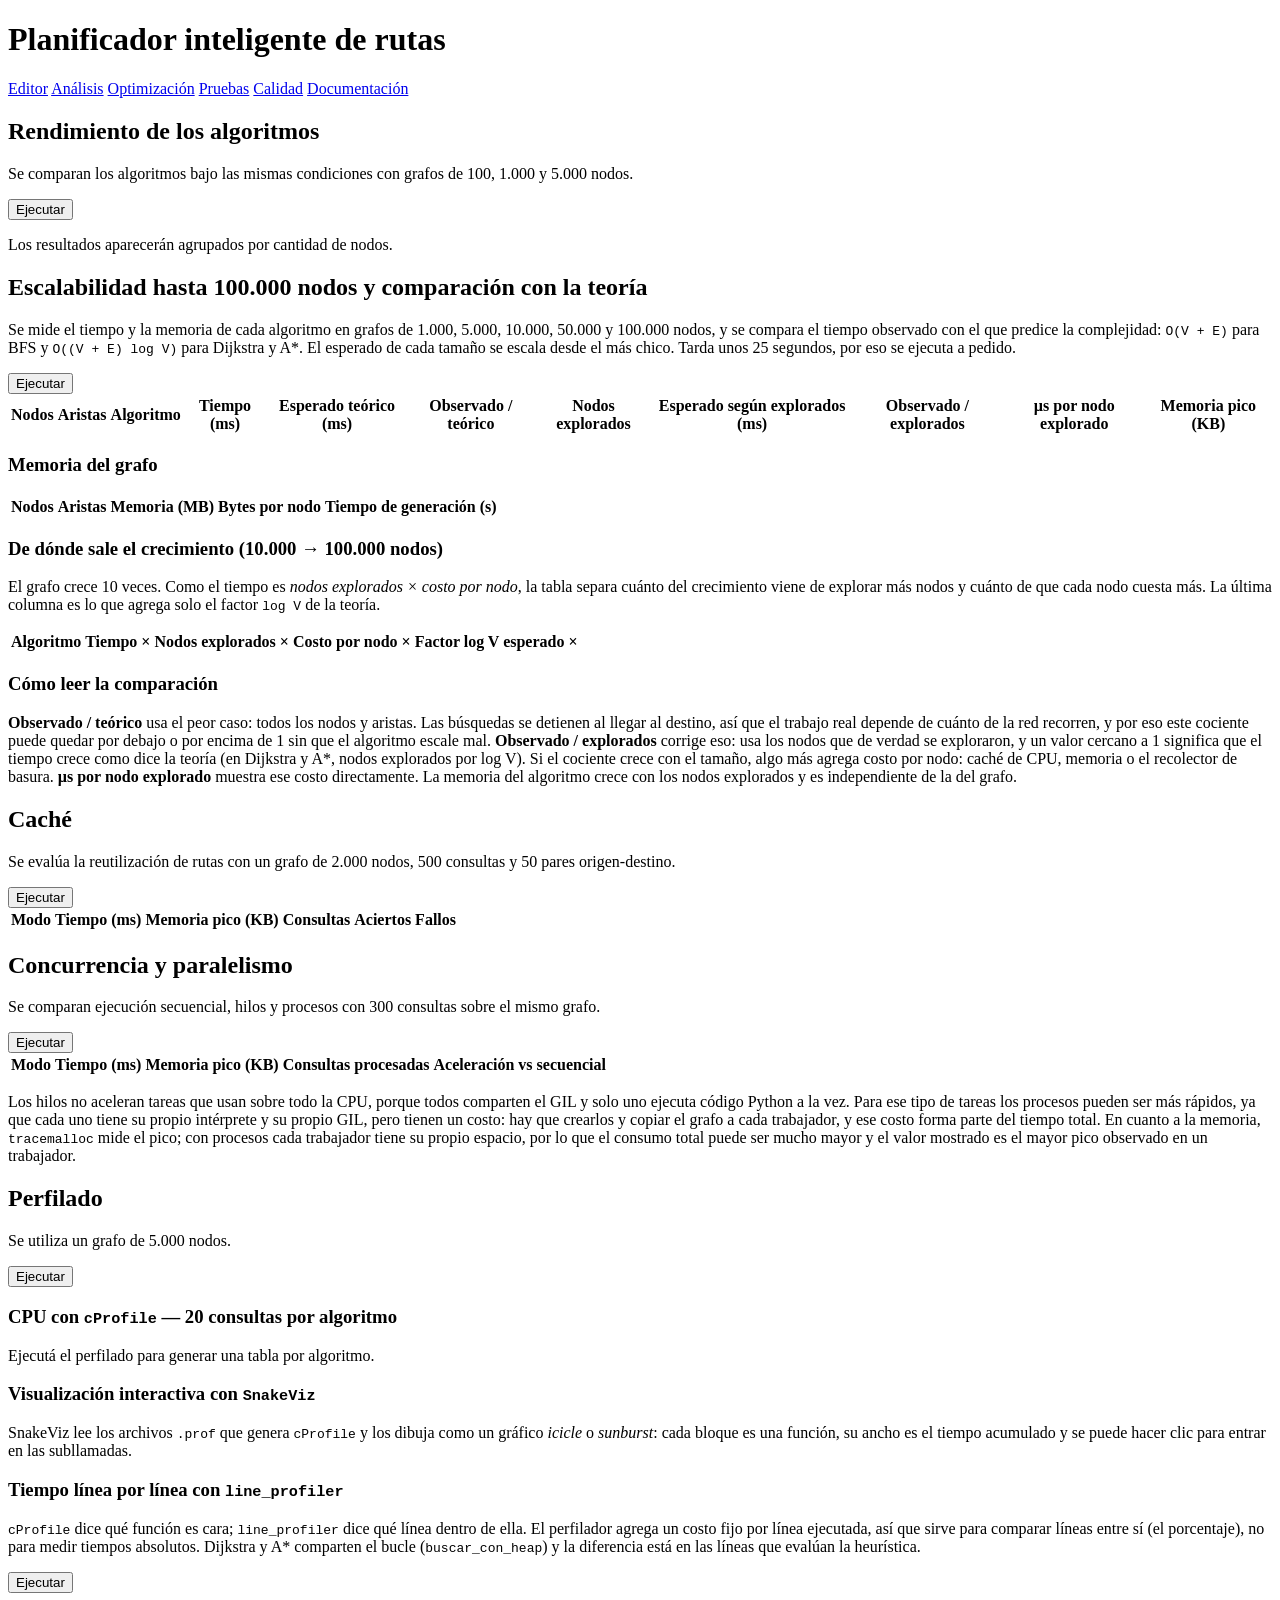
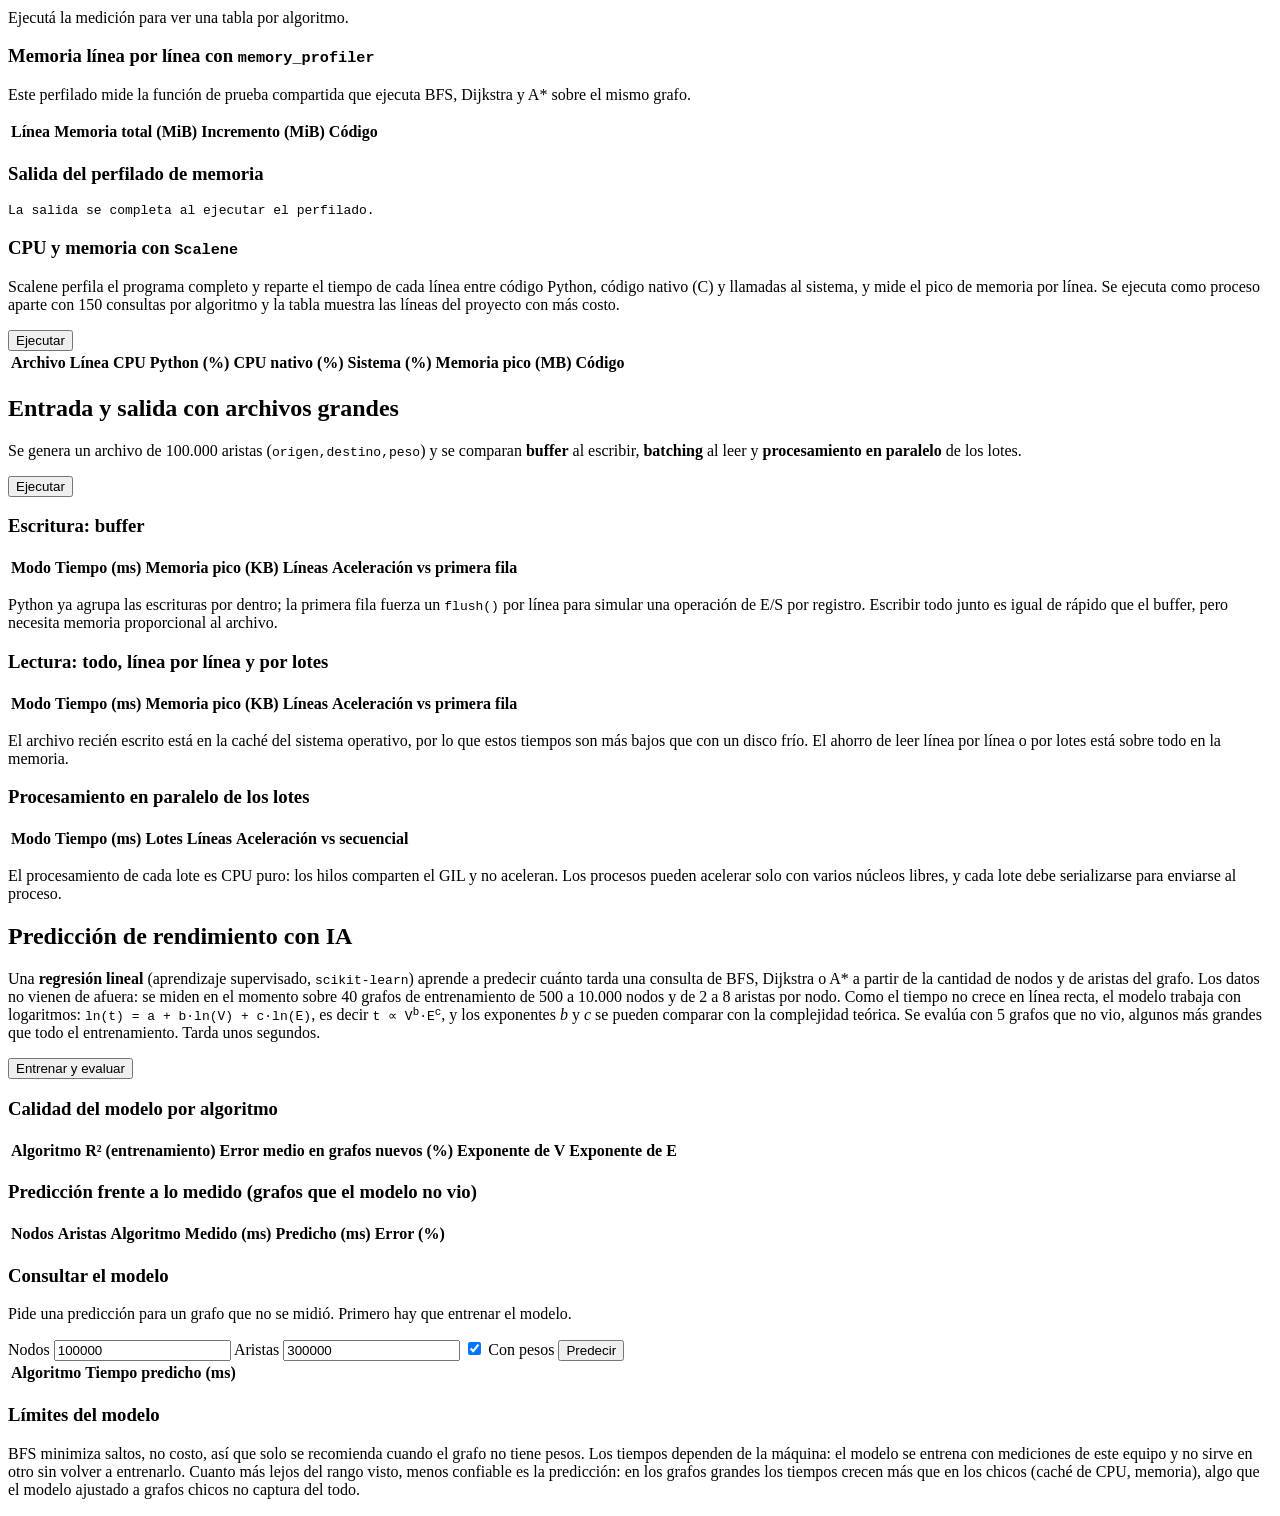
==== web/analisis.html @ 6571f4bd "Versión inicial del planificador de rutas" ====
<!doctype html>
<html lang="es">
  <head>
    <meta charset="utf-8" />
    <meta name="viewport" content="width=device-width, initial-scale=1" />
    <title>Planificador inteligente de rutas · Análisis</title>
    <link rel="stylesheet" href="/estatico/css/estilos.css" />
  </head>
  <body>
    <header>
      <h1>Planificador inteligente de rutas</h1>
      <nav>
        <a href="/">Editor</a>
        <a class="activa" href="/analisis">Análisis</a>
        <a href="/optimizacion">Optimización</a>
        <a href="/pruebas">Pruebas</a>
        <a href="/calidad">Calidad</a>
        <a href="/documentacion">Documentación</a>
      </nav>
    </header>
    <main>
      <section>
        <h2 data-api="POST /api/analisis/benchmark">
          Rendimiento de los algoritmos
        </h2>
        <p>
          Se comparan los algoritmos bajo las mismas condiciones con grafos de
          100, 1.000 y 5.000 nodos.
        </p>
        <div class="barra">
          <button class="principal" id="btn-benchmark">Ejecutar</button>
          <span class="estado" id="estado-benchmark"></span>
        </div>
        <div id="resultados-benchmark" class="resultados-por-grupo">
          <p class="nota">
            Los resultados aparecerán agrupados por cantidad de nodos.
          </p>
        </div>
      </section>
      <section>
        <h2 data-api="POST /api/analisis/escalabilidad">
          Escalabilidad hasta 100.000 nodos y comparación con la teoría
        </h2>
        <p>
          Se mide el tiempo y la memoria de cada algoritmo en grafos de 1.000,
          5.000, 10.000, 50.000 y 100.000 nodos, y se compara el tiempo
          observado con el que predice la complejidad:
          <code>O(V + E)</code> para BFS y <code>O((V + E) log V)</code> para
          Dijkstra y A*. El esperado de cada tamaño se escala desde el más
          chico. Tarda unos 25 segundos, por eso se ejecuta a pedido.
        </p>
        <div class="barra">
          <button class="principal" id="btn-escalabilidad">Ejecutar</button>
          <span class="estado" id="estado-escalabilidad"></span>
        </div>
        <div id="grafico-escalabilidad"></div>
        <div class="tabla-scroll">
          <table id="tabla-escalabilidad">
            <thead>
              <tr>
                <th>Nodos</th>
                <th>Aristas</th>
                <th>Algoritmo</th>
                <th>Tiempo (ms)</th>
                <th>Esperado teórico (ms)</th>
                <th>Observado / teórico</th>
                <th>Nodos explorados</th>
                <th>Esperado según explorados (ms)</th>
                <th>Observado / explorados</th>
                <th>µs por nodo explorado</th>
                <th>Memoria pico (KB)</th>
              </tr>
            </thead>
            <tbody></tbody>
          </table>
        </div>
        <h3>Memoria del grafo</h3>
        <div class="tabla-scroll">
          <table id="tabla-grafos">
            <thead>
              <tr>
                <th>Nodos</th>
                <th>Aristas</th>
                <th>Memoria (MB)</th>
                <th>Bytes por nodo</th>
                <th>Tiempo de generación (s)</th>
              </tr>
            </thead>
            <tbody></tbody>
          </table>
        </div>
        <h3>De dónde sale el crecimiento (10.000 → 100.000 nodos)</h3>
        <p class="nota">
          El grafo crece 10 veces. Como el tiempo es
          <em>nodos explorados × costo por nodo</em>, la tabla separa cuánto
          del crecimiento viene de explorar más nodos y cuánto de que cada
          nodo cuesta más. La última columna es lo que agrega solo el factor
          <code>log V</code> de la teoría.
        </p>
        <div class="tabla-scroll">
          <table id="tabla-descomposicion">
            <thead>
              <tr>
                <th>Algoritmo</th>
                <th>Tiempo ×</th>
                <th>Nodos explorados ×</th>
                <th>Costo por nodo ×</th>
                <th>Factor log V esperado ×</th>
              </tr>
            </thead>
            <tbody></tbody>
          </table>
        </div>
        <h3>Cómo leer la comparación</h3>
        <p class="nota">
          <strong>Observado / teórico</strong> usa el peor caso: todos los
          nodos y aristas. Las búsquedas se detienen al llegar al destino, así
          que el trabajo real depende de cuánto de la red recorren, y por eso
          este cociente puede quedar por debajo o por encima de 1 sin que el
          algoritmo escale mal. <strong>Observado / explorados</strong> corrige
          eso: usa los nodos que de verdad se exploraron, y un valor cercano a
          1 significa que el tiempo crece como dice la teoría (en Dijkstra y A*,
          nodos explorados por log V). Si el cociente crece con el tamaño, algo
          más agrega costo por nodo: caché de CPU, memoria o el recolector de
          basura. <strong>µs por nodo explorado</strong> muestra ese costo
          directamente. La memoria del algoritmo crece con los nodos explorados
          y es independiente de la del grafo.
        </p>
      </section>
      <section>
        <h2
          data-api="POST /api/analisis/cache"
          data-cmd="pytest tests/test_cache.py -q"
        >
          Caché
        </h2>
        <p>
          Se evalúa la reutilización de rutas con un grafo de 2.000 nodos, 500
          consultas y 50 pares origen-destino.
        </p>
        <div class="barra">
          <button class="principal" id="btn-cache">Ejecutar</button>
          <span class="estado" id="estado-cache"></span>
        </div>
        <div class="tabla-scroll">
          <table id="tabla-cache">
            <thead>
              <tr>
                <th>Modo</th>
                <th>Tiempo (ms)</th>
                <th>Memoria pico (KB)</th>
                <th>Consultas</th>
                <th>Aciertos</th>
                <th>Fallos</th>
              </tr>
            </thead>
            <tbody></tbody>
          </table>
        </div>
        <p id="texto-cache"></p>
      </section>

      <section>
        <h2 data-api="POST /api/analisis/concurrencia">
          Concurrencia y paralelismo
        </h2>
        <p>
          Se comparan ejecución secuencial, hilos y procesos con 300 consultas
          sobre el mismo grafo.
        </p>
        <div class="barra">
          <button class="principal" id="btn-concurrencia">Ejecutar</button>
          <span class="estado" id="estado-concurrencia"></span>
        </div>
        <div class="tabla-scroll">
          <table id="tabla-concurrencia">
            <thead>
              <tr>
                <th>Modo</th>
                <th>Tiempo (ms)</th>
                <th>Memoria pico (KB)</th>
                <th>Consultas procesadas</th>
                <th>Aceleración vs secuencial</th>
              </tr>
            </thead>
            <tbody></tbody>
          </table>
        </div>
        <p class="nota">
          Los hilos no aceleran tareas que usan sobre todo la CPU, porque todos
          comparten el GIL y solo uno ejecuta código Python a la vez. Para ese
          tipo de tareas los procesos pueden ser más rápidos, ya que cada uno
          tiene su propio intérprete y su propio GIL, pero tienen un costo: hay
          que crearlos y copiar el grafo a cada trabajador, y ese costo forma
          parte del tiempo total. En cuanto a la memoria,
          <code>tracemalloc</code> mide el pico; con procesos cada trabajador
          tiene su propio espacio, por lo que el consumo total puede ser mucho
          mayor y el valor mostrado es el mayor pico observado en un trabajador.
        </p>
      </section>

      <section>
        <h2>Perfilado</h2>
        <p>Se utiliza un grafo de 5.000 nodos.</p>
        <div class="barra">
          <button class="principal" id="btn-perfilado">Ejecutar</button>
          <span class="estado" id="estado-perfilado"></span>
        </div>
        <h3 data-api="POST /api/analisis/perfilado">
          CPU con <code>cProfile</code> — 20 consultas por algoritmo
        </h3>
        <div id="resultados-perfilado" class="resultados-por-grupo">
          <p class="nota">
            Ejecutá el perfilado para generar una tabla por algoritmo.
          </p>
        </div>
        <h3
          data-api="POST /api/analisis/snakeviz"
          data-cmd="snakeviz perfiles/dijkstra.prof"
        >
          Visualización interactiva con <code>SnakeViz</code>
        </h3>
        <p class="nota">
          SnakeViz lee los archivos <code>.prof</code> que genera
          <code>cProfile</code> y los dibuja como un gráfico <em>icicle</em> o
          <em>sunburst</em>: cada bloque es una función, su ancho es el tiempo
          acumulado y se puede hacer clic para entrar en las subllamadas.
        </p>
        <div class="barra">
          <div
            class="selector-snakeviz"
            id="selector-snakeviz"
            role="group"
            aria-label="Algoritmo a visualizar"
          ></div>
          <a id="enlace-snakeviz" href="#" target="_blank" rel="noopener" hidden
            >Abrir en una pestaña nueva</a
          >
          <span class="estado" id="estado-snakeviz"></span>
        </div>
        <iframe
          id="marco-snakeviz"
          class="marco-snakeviz"
          title="Perfil de CPU en SnakeViz"
          hidden
        ></iframe>
        <h3 data-api="POST /api/analisis/lineas" data-cmd="kernprof -l -v script.py">
          Tiempo línea por línea con <code>line_profiler</code>
        </h3>
        <p class="nota">
          <code>cProfile</code> dice qué función es cara; <code>line_profiler</code>
          dice qué línea dentro de ella. El perfilador agrega un costo fijo por
          línea ejecutada, así que sirve para comparar líneas entre sí (el
          porcentaje), no para medir tiempos absolutos. Dijkstra y A*
          comparten el bucle (<code>buscar_con_heap</code>) y la diferencia
          está en las líneas que evalúan la heurística.
        </p>
        <div class="barra">
          <button class="principal" id="btn-lineas">Ejecutar</button>
          <span class="estado" id="estado-lineas"></span>
        </div>
        <div id="resultados-lineas" class="resultados-por-grupo">
          <p class="nota">Ejecutá la medición para ver una tabla por algoritmo.</p>
        </div>
        <h3 data-api="POST /api/analisis/perfilado">
          Memoria línea por línea con <code>memory_profiler</code>
        </h3>
        <p class="nota">
          Este perfilado mide la función de prueba compartida que ejecuta BFS,
          Dijkstra y A* sobre el mismo grafo.
        </p>
        <div class="tabla-scroll">
          <table id="tabla-memoria">
            <thead>
              <tr>
                <th>Línea</th>
                <th>Memoria total (MiB)</th>
                <th>Incremento (MiB)</th>
                <th>Código</th>
              </tr>
            </thead>
            <tbody></tbody>
          </table>
        </div>
        <h3 data-api="POST /api/analisis/perfilado">
          Salida del perfilado de memoria
        </h3>
        <pre id="salida-memoria" class="salida-consola">
La salida se completa al ejecutar el perfilado.</pre
        >
        <h3 data-api="POST /api/analisis/scalene" data-cmd="scalene run rutas/escenario_scalene.py|scalene view">
          CPU y memoria con <code>Scalene</code>
        </h3>
        <p class="nota">
          Scalene perfila el programa completo y reparte el tiempo de cada línea
          entre código Python, código nativo (C) y llamadas al sistema, y mide
          el pico de memoria por línea. Se ejecuta como proceso aparte con 150
          consultas por algoritmo y la tabla muestra las líneas del proyecto con
          más costo.
        </p>
        <div class="barra">
          <button class="principal" id="btn-scalene">Ejecutar</button>
          <span class="estado" id="estado-scalene"></span>
        </div>
        <div class="resumen" id="resumen-scalene"></div>
        <div class="tabla-scroll">
          <table id="tabla-scalene">
            <thead>
              <tr>
                <th>Archivo</th>
                <th>Línea</th>
                <th>CPU Python (%)</th>
                <th>CPU nativo (%)</th>
                <th>Sistema (%)</th>
                <th>Memoria pico (MB)</th>
                <th>Código</th>
              </tr>
            </thead>
            <tbody></tbody>
          </table>
        </div>
      </section>
      <section>
        <h2
          data-api="POST /api/analisis/entrada_salida"
          data-cmd="pytest tests/test_entrada_salida.py -q"
        >
          Entrada y salida con archivos grandes
        </h2>
        <p>
          Se genera un archivo de 100.000 aristas
          (<code>origen,destino,peso</code>) y se comparan
          <strong>buffer</strong> al escribir, <strong>batching</strong> al leer
          y <strong>procesamiento en paralelo</strong> de los lotes.
        </p>
        <div class="barra">
          <button class="principal" id="btn-entrada_salida">Ejecutar</button>
          <span class="estado" id="estado-entrada_salida"></span>
        </div>
        <h3 data-api="POST /api/analisis/entrada_salida">Escritura: buffer</h3>
        <div class="tabla-scroll">
          <table id="tabla-escritura">
            <thead>
              <tr>
                <th>Modo</th>
                <th>Tiempo (ms)</th>
                <th>Memoria pico (KB)</th>
                <th>Líneas</th>
                <th>Aceleración vs primera fila</th>
              </tr>
            </thead>
            <tbody></tbody>
          </table>
        </div>
        <p class="nota">
          Python ya agrupa las escrituras por dentro; la primera fila fuerza un
          <code>flush()</code> por línea para simular una operación de E/S por
          registro. Escribir todo junto es igual de rápido que el buffer, pero
          necesita memoria proporcional al archivo.
        </p>
        <h3 data-api="POST /api/analisis/entrada_salida">
          Lectura: todo, línea por línea y por lotes
        </h3>
        <div class="tabla-scroll">
          <table id="tabla-lectura">
            <thead>
              <tr>
                <th>Modo</th>
                <th>Tiempo (ms)</th>
                <th>Memoria pico (KB)</th>
                <th>Líneas</th>
                <th>Aceleración vs primera fila</th>
              </tr>
            </thead>
            <tbody></tbody>
          </table>
        </div>
        <p class="nota">
          El archivo recién escrito está en la caché del sistema operativo, por
          lo que estos tiempos son más bajos que con un disco frío. El ahorro de
          leer línea por línea o por lotes está sobre todo en la memoria.
        </p>
        <h3 data-api="POST /api/analisis/entrada_salida">
          Procesamiento en paralelo de los lotes
        </h3>
        <div class="tabla-scroll">
          <table id="tabla-paralelo">
            <thead>
              <tr>
                <th>Modo</th>
                <th>Tiempo (ms)</th>
                <th>Lotes</th>
                <th>Líneas</th>
                <th>Aceleración vs secuencial</th>
              </tr>
            </thead>
            <tbody></tbody>
          </table>
        </div>
        <p class="nota" id="texto-entrada_salida"></p>
        <p class="nota">
          El procesamiento de cada lote es CPU puro: los hilos comparten el GIL
          y no aceleran. Los procesos pueden acelerar solo con varios núcleos
          libres, y cada lote debe serializarse para enviarse al proceso.
        </p>
      </section>
      <section>
        <h2 data-api="POST /api/analisis/prediccion|GET /api/analisis/prediccion/recomendar">
          Predicción de rendimiento con IA
        </h2>
        <p>
          Una <strong>regresión lineal</strong> (aprendizaje supervisado,
          <code>scikit-learn</code>) aprende a predecir cuánto tarda una
          consulta de BFS, Dijkstra o A* a partir de la cantidad de nodos y de
          aristas del grafo. Los datos no vienen de afuera: se miden en el
          momento sobre 40 grafos de entrenamiento de 500 a 10.000 nodos y
          de 2 a 8 aristas por nodo. Como el tiempo no crece en línea recta, el
          modelo trabaja con logaritmos:
          <code>ln(t) = a + b·ln(V) + c·ln(E)</code>, es decir
          <code>t ∝ V<sup>b</sup>·E<sup>c</sup></code>, y los exponentes
          <em>b</em> y <em>c</em> se pueden comparar con la complejidad
          teórica. Se evalúa con 5 grafos que no vio, algunos más grandes que
          todo el entrenamiento. Tarda unos segundos.
        </p>
        <div class="barra">
          <button class="principal" id="btn-prediccion">Entrenar y evaluar</button>
          <span class="estado" id="estado-prediccion"></span>
        </div>
        <div class="resumen" id="resumen-prediccion"></div>
        <h3>Calidad del modelo por algoritmo</h3>
        <div class="tabla-scroll">
          <table id="tabla-evaluaciones">
            <thead>
              <tr>
                <th>Algoritmo</th>
                <th>R² (entrenamiento)</th>
                <th>Error medio en grafos nuevos (%)</th>
                <th>Exponente de V</th>
                <th>Exponente de E</th>
              </tr>
            </thead>
            <tbody></tbody>
          </table>
        </div>
        <h3>Predicción frente a lo medido (grafos que el modelo no vio)</h3>
        <div class="tabla-scroll">
          <table id="tabla-pruebas-ia">
            <thead>
              <tr>
                <th>Nodos</th>
                <th>Aristas</th>
                <th>Algoritmo</th>
                <th>Medido (ms)</th>
                <th>Predicho (ms)</th>
                <th>Error (%)</th>
              </tr>
            </thead>
            <tbody></tbody>
          </table>
        </div>
        <p class="nota" id="texto-seleccion"></p>
        <h3 data-api="GET /api/analisis/prediccion/recomendar">
          Consultar el modelo
        </h3>
        <p class="nota">
          Pide una predicción para un grafo que no se midió. Primero hay que
          entrenar el modelo.
        </p>
        <div class="barra">
          <label>Nodos <input type="number" id="ia-nodos" value="100000" min="2" /></label>
          <label>Aristas <input type="number" id="ia-aristas" value="300000" min="1" /></label>
          <label><input type="checkbox" id="ia-ponderado" checked /> Con pesos</label>
          <button id="btn-recomendar">Predecir</button>
        </div>
        <div class="tabla-scroll">
          <table id="tabla-recomendacion">
            <thead>
              <tr>
                <th>Algoritmo</th>
                <th>Tiempo predicho (ms)</th>
              </tr>
            </thead>
            <tbody></tbody>
          </table>
        </div>
        <p class="nota" id="texto-recomendacion"></p>
        <h3>Límites del modelo</h3>
        <p class="nota">
          BFS minimiza saltos, no costo, así que solo se recomienda cuando el
          grafo no tiene pesos. Los tiempos dependen de la máquina: el modelo
          se entrena con mediciones de este equipo y no sirve en otro sin
          volver a entrenarlo. Cuanto más lejos del rango visto, menos confiable
          es la predicción: en los grafos grandes los tiempos crecen más que
          en los chicos (caché de CPU, memoria), algo que el modelo ajustado a
          grafos chicos no captura del todo.
        </p>
      </section>
    </main>
    <script src="/estatico/js/comun.js"></script>
    <script src="/estatico/js/analisis.js"></script>
  </body>
</html>
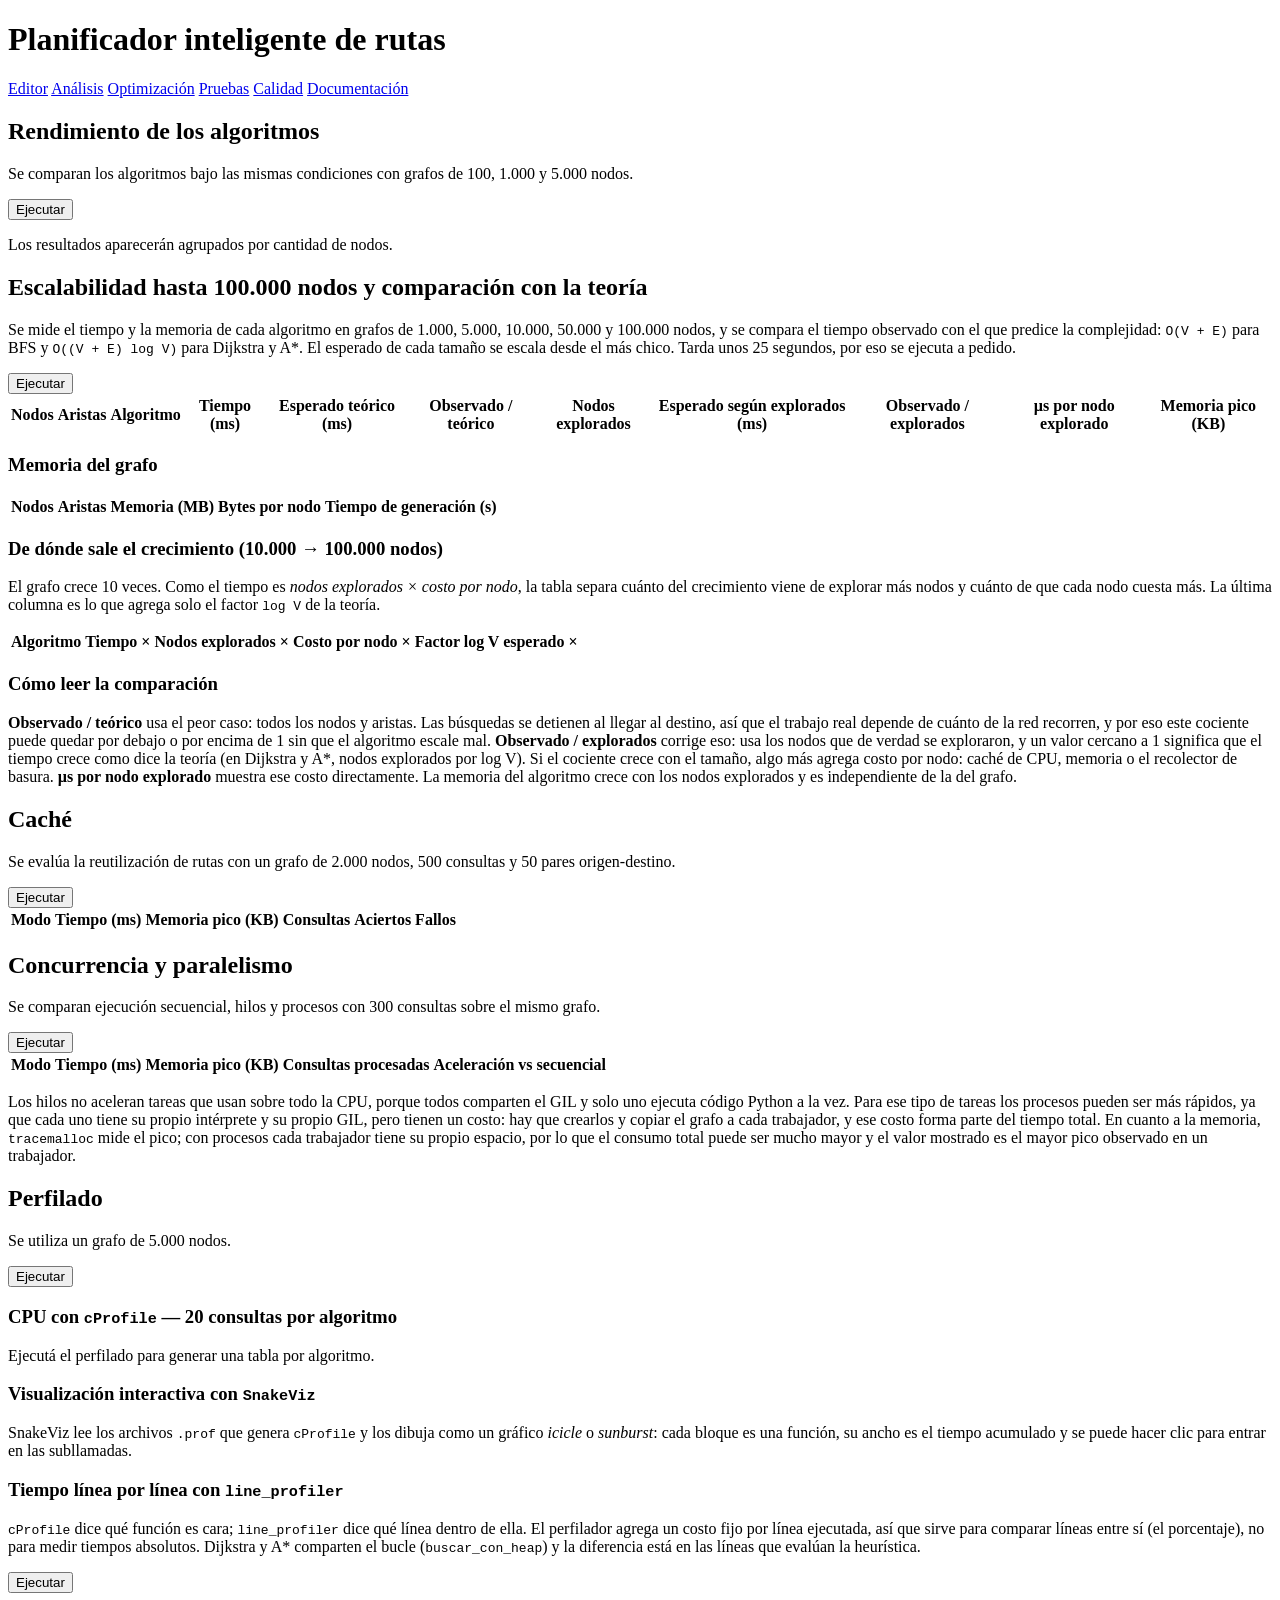
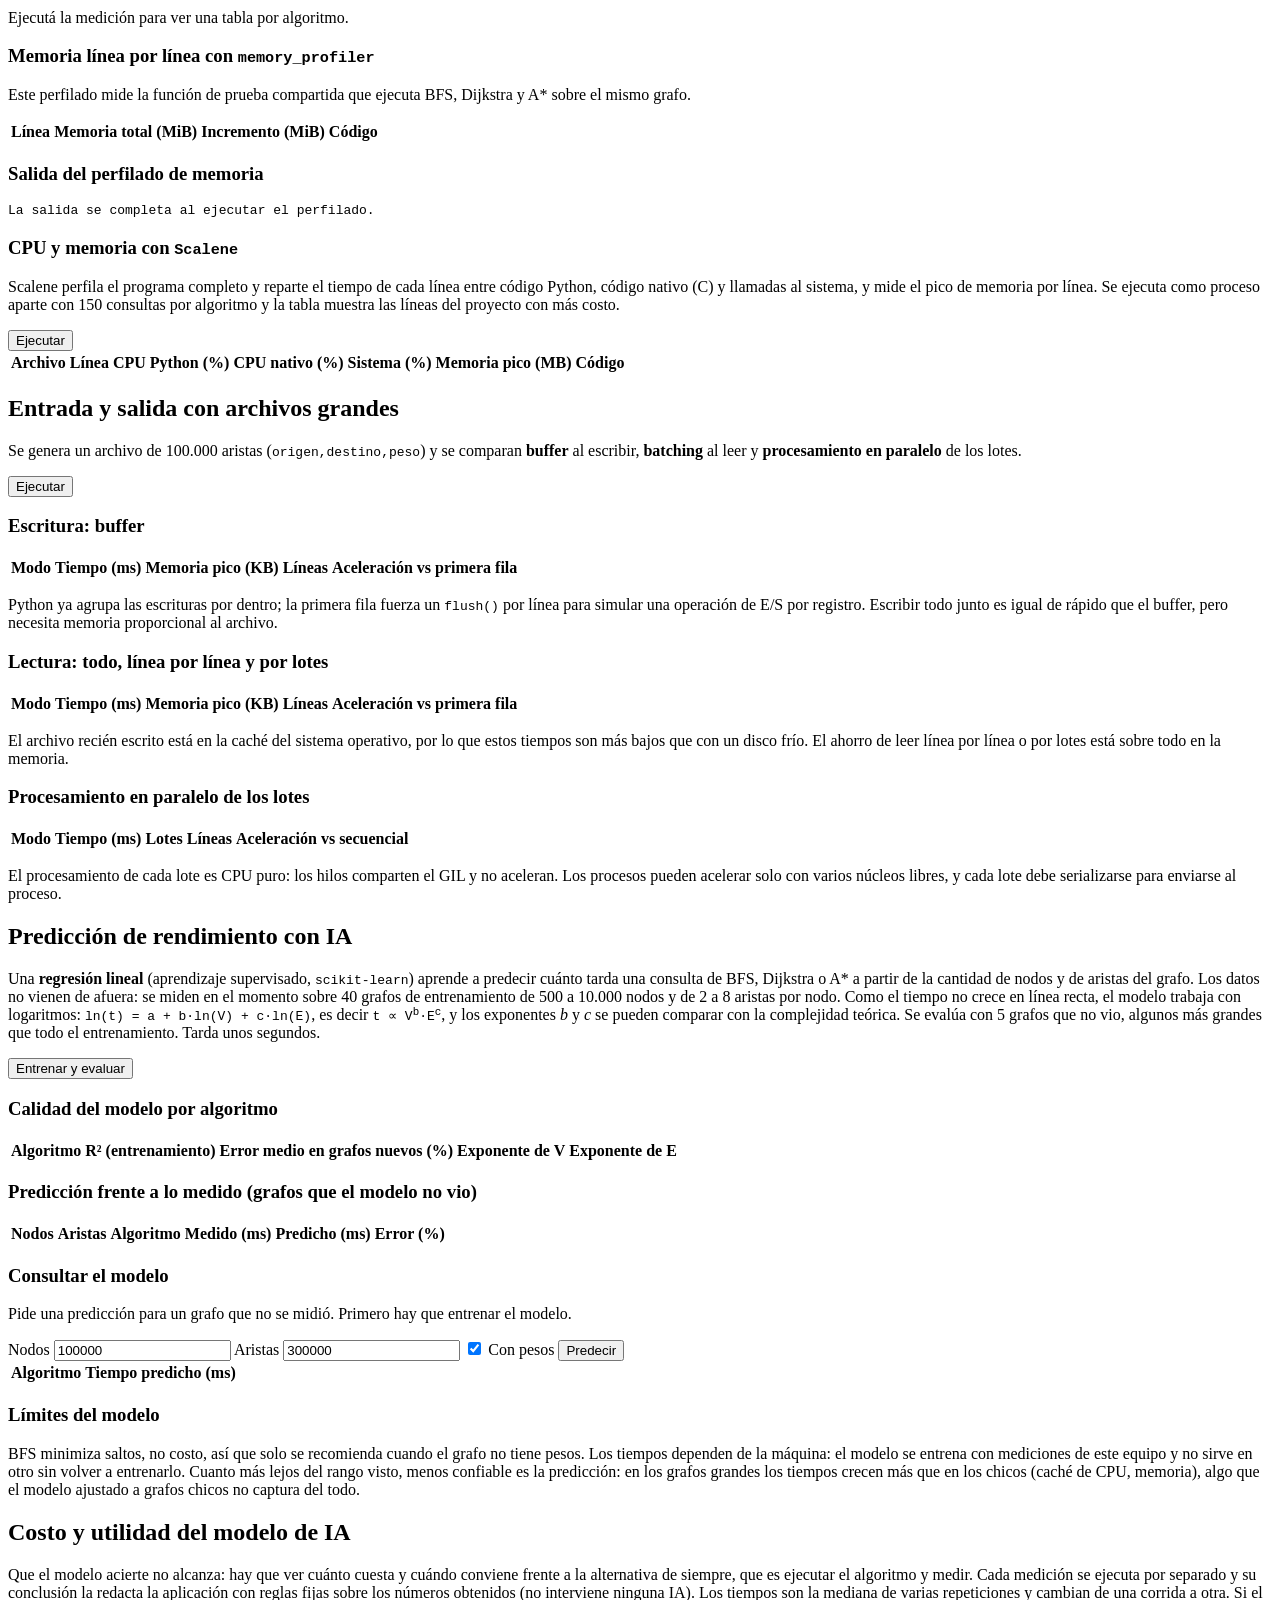
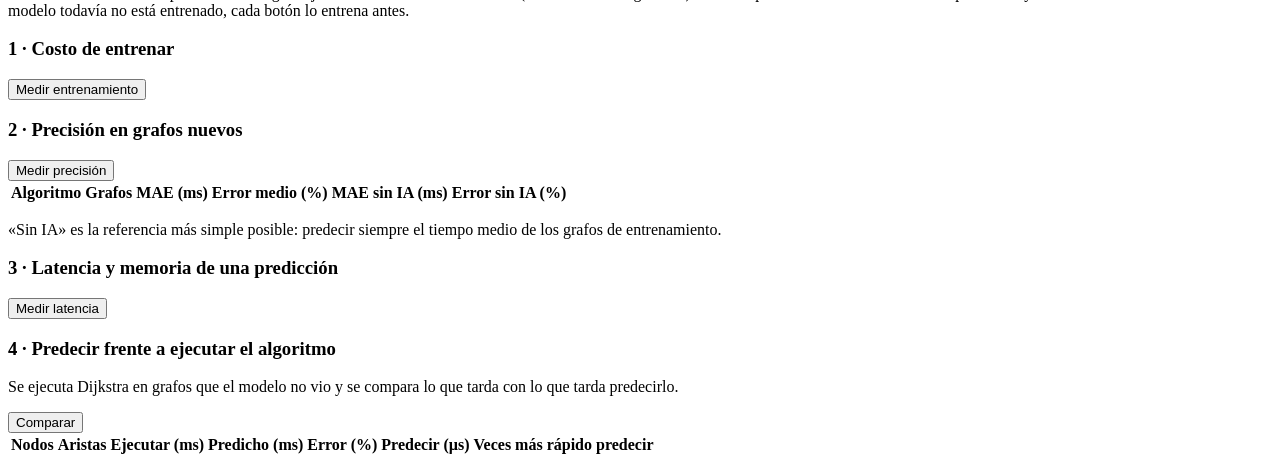
==== commit c6effb49: "Evaluación del modelo de IA, estado del CI y documentación" ====
--- a/web/analisis.html
+++ b/web/analisis.html
@@ -495,6 +495,96 @@
           grafos chicos no captura del todo.
         </p>
       </section>
+      <section>
+        <h2>Costo y utilidad del modelo de IA</h2>
+        <p>
+          Que el modelo acierte no alcanza: hay que ver cuánto cuesta y
+          cuándo conviene frente a la alternativa de siempre, que es ejecutar
+          el algoritmo y medir. Cada medición se ejecuta por separado y su
+          conclusión la redacta la aplicación con reglas fijas sobre los
+          números obtenidos (no interviene ninguna IA). Los tiempos son la
+          mediana de varias repeticiones y cambian de una corrida a otra.
+          Si el modelo todavía no está entrenado, cada botón lo entrena antes.
+        </p>
+
+        <h3 data-api="POST /api/analisis/modelo/entrenamiento">
+          1 · Costo de entrenar
+        </h3>
+        <div class="barra">
+          <button class="principal" id="btn-modelo-entrenamiento">Medir entrenamiento</button>
+          <span class="estado" id="estado-modelo-entrenamiento"></span>
+        </div>
+        <div class="resumen" id="resumen-modelo-entrenamiento"></div>
+        <p class="conclusion" id="conclusion-modelo-entrenamiento"></p>
+
+        <h3 data-api="POST /api/analisis/modelo/precision">
+          2 · Precisión en grafos nuevos
+        </h3>
+        <div class="barra">
+          <button class="principal" id="btn-modelo-precision">Medir precisión</button>
+          <span class="estado" id="estado-modelo-precision"></span>
+        </div>
+        <div class="tabla-scroll">
+          <table id="tabla-modelo-precision">
+            <thead>
+              <tr>
+                <th>Algoritmo</th>
+                <th>Grafos</th>
+                <th>MAE (ms)</th>
+                <th>Error medio (%)</th>
+                <th>MAE sin IA (ms)</th>
+                <th>Error sin IA (%)</th>
+              </tr>
+            </thead>
+            <tbody></tbody>
+          </table>
+        </div>
+        <p class="nota">
+          «Sin IA» es la referencia más simple posible: predecir siempre el
+          tiempo medio de los grafos de entrenamiento.
+        </p>
+        <p class="conclusion" id="conclusion-modelo-precision"></p>
+
+        <h3 data-api="POST /api/analisis/modelo/latencia">
+          3 · Latencia y memoria de una predicción
+        </h3>
+        <div class="barra">
+          <button class="principal" id="btn-modelo-latencia">Medir latencia</button>
+          <span class="estado" id="estado-modelo-latencia"></span>
+        </div>
+        <div class="resumen" id="resumen-modelo-latencia"></div>
+        <p class="conclusion" id="conclusion-modelo-latencia"></p>
+
+        <h3 data-api="POST /api/analisis/modelo/comparacion">
+          4 · Predecir frente a ejecutar el algoritmo
+        </h3>
+        <p class="nota">
+          Se ejecuta Dijkstra en grafos que el modelo no vio y se compara lo
+          que tarda con lo que tarda predecirlo.
+        </p>
+        <div class="barra">
+          <button class="principal" id="btn-modelo-comparacion">Comparar</button>
+          <span class="estado" id="estado-modelo-comparacion"></span>
+        </div>
+        <div class="tabla-scroll">
+          <table id="tabla-modelo-comparacion">
+            <thead>
+              <tr>
+                <th>Nodos</th>
+                <th>Aristas</th>
+                <th>Ejecutar (ms)</th>
+                <th>Predicho (ms)</th>
+                <th>Error (%)</th>
+                <th>Predecir (µs)</th>
+                <th>Veces más rápido predecir</th>
+              </tr>
+            </thead>
+            <tbody></tbody>
+          </table>
+        </div>
+        <div class="resumen" id="resumen-modelo-comparacion"></div>
+        <p class="conclusion" id="conclusion-modelo-comparacion"></p>
+      </section>
     </main>
     <script src="/estatico/js/comun.js"></script>
     <script src="/estatico/js/analisis.js"></script>
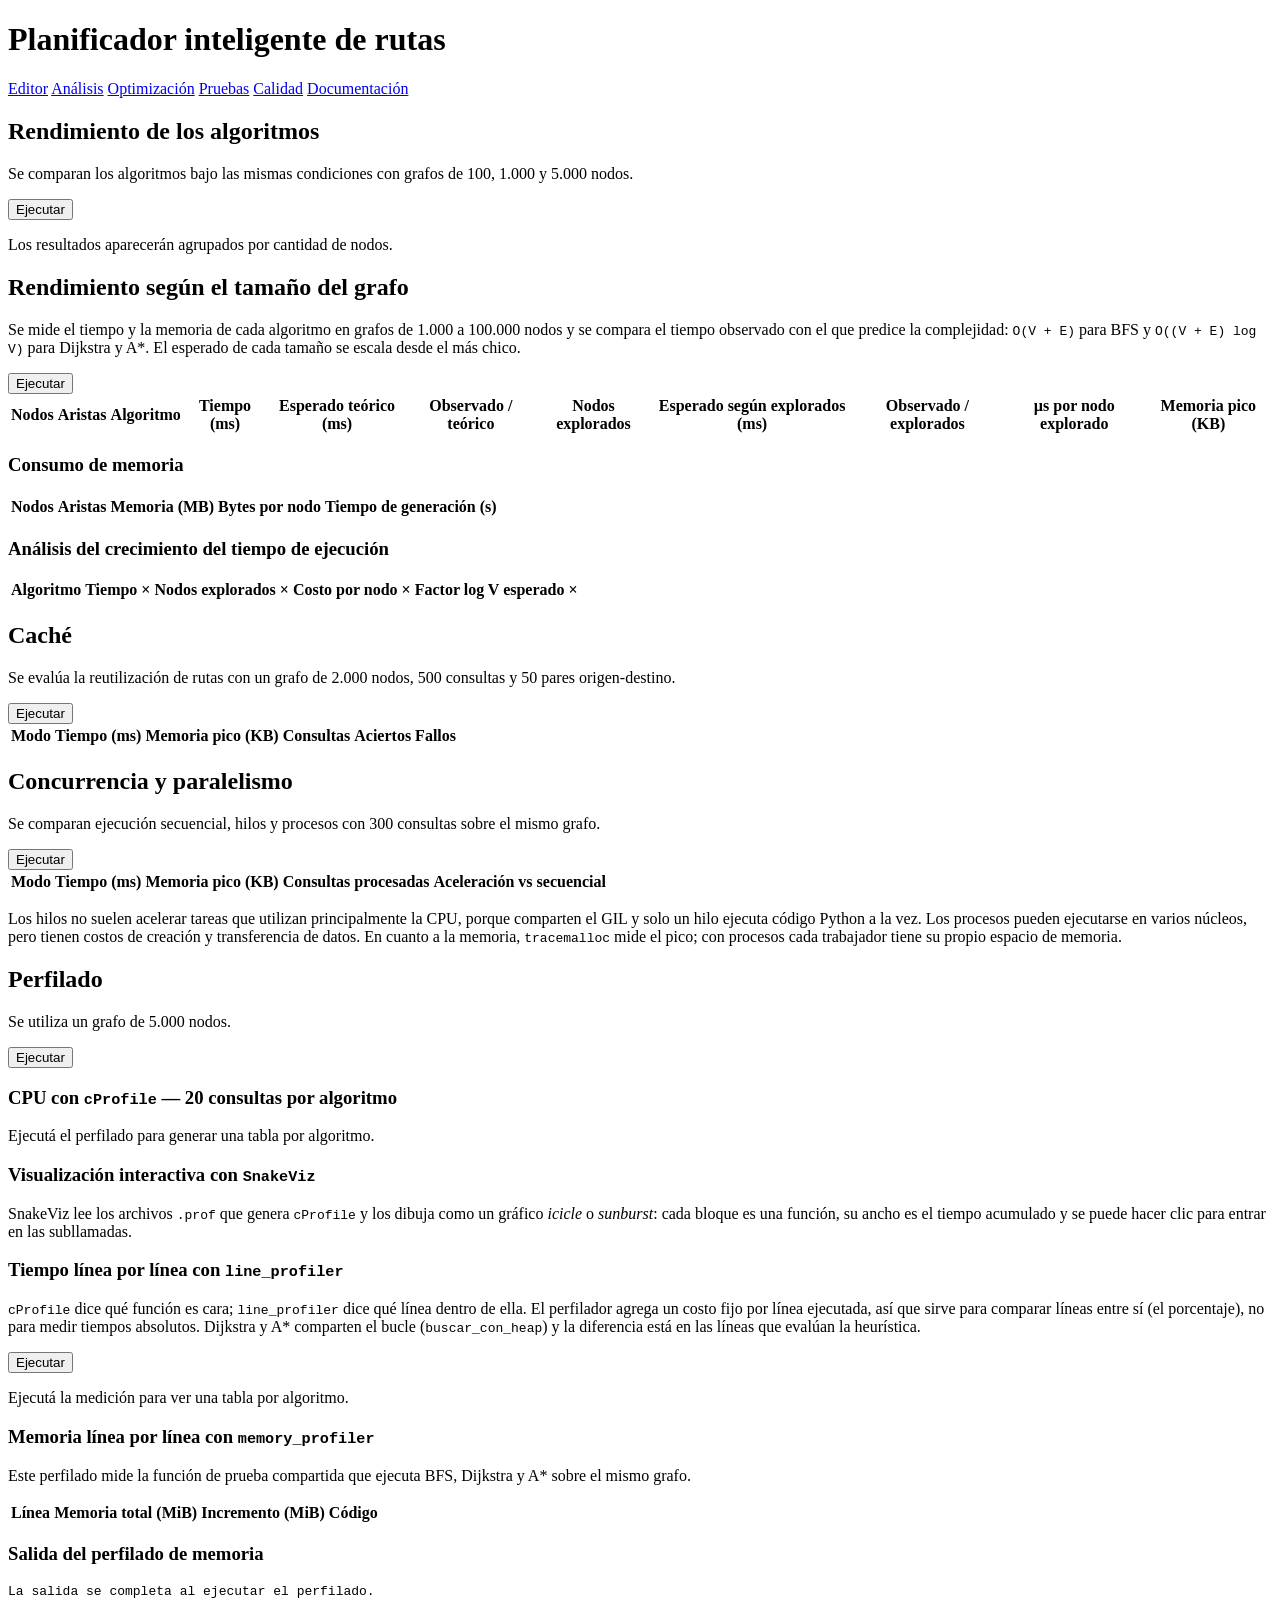
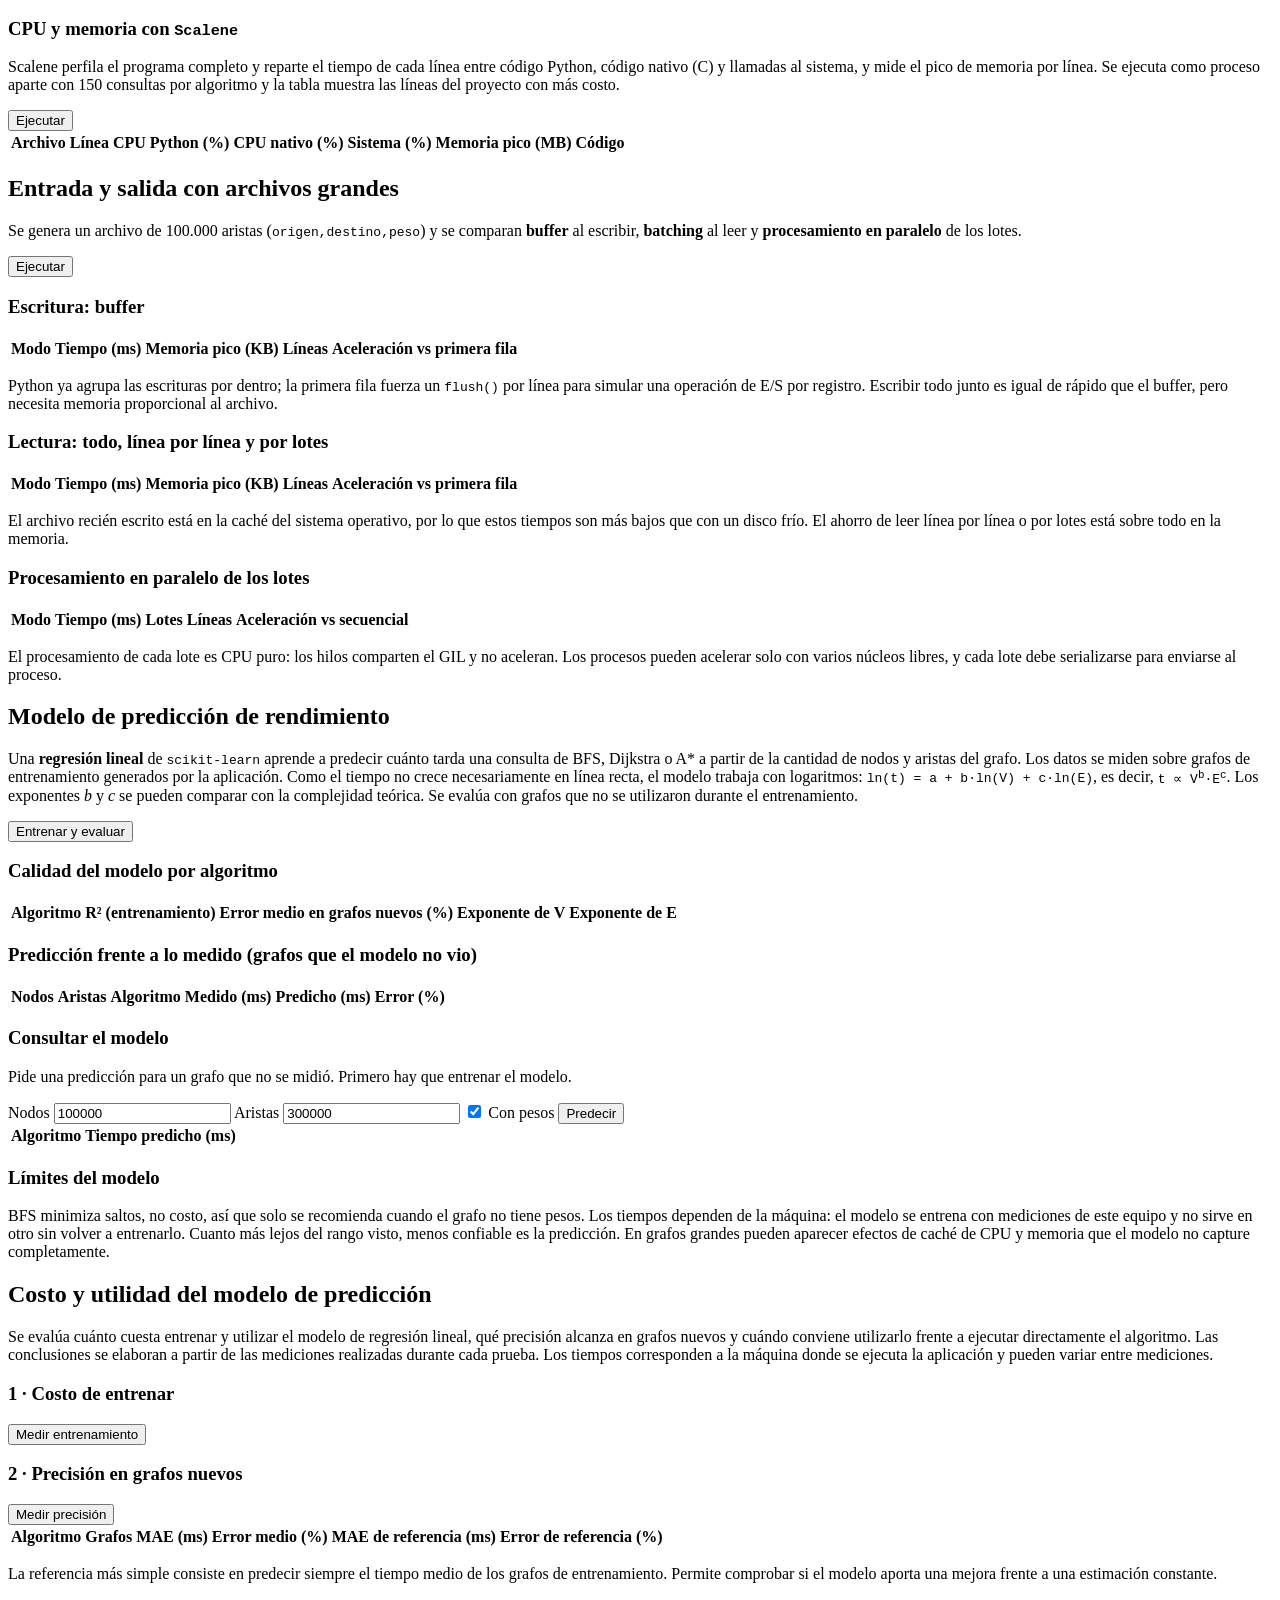
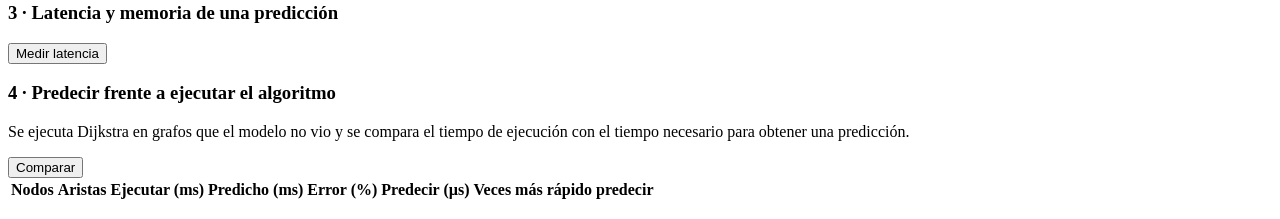
==== commit 8439e0f9: "Mejora análisis, persistencia, calidad y documentación" ====
--- a/web/analisis.html
+++ b/web/analisis.html
@@ -6,6 +6,7 @@
     <title>Planificador inteligente de rutas · Análisis</title>
     <link rel="stylesheet" href="/estatico/css/estilos.css" />
   </head>
+
   <body>
     <header>
       <h1>Planificador inteligente de rutas</h1>
@@ -18,42 +19,52 @@
         <a href="/documentacion">Documentación</a>
       </nav>
     </header>
+
     <main>
       <section>
         <h2 data-api="POST /api/analisis/benchmark">
           Rendimiento de los algoritmos
         </h2>
+
         <p>
           Se comparan los algoritmos bajo las mismas condiciones con grafos de
           100, 1.000 y 5.000 nodos.
         </p>
+
         <div class="barra">
           <button class="principal" id="btn-benchmark">Ejecutar</button>
           <span class="estado" id="estado-benchmark"></span>
         </div>
+
         <div id="resultados-benchmark" class="resultados-por-grupo">
           <p class="nota">
             Los resultados aparecerán agrupados por cantidad de nodos.
           </p>
         </div>
+
+        <p class="conclusion" id="analisis-benchmark"></p>
       </section>
+
       <section>
         <h2 data-api="POST /api/analisis/escalabilidad">
-          Escalabilidad hasta 100.000 nodos y comparación con la teoría
+          Rendimiento según el tamaño del grafo
         </h2>
+
         <p>
-          Se mide el tiempo y la memoria de cada algoritmo en grafos de 1.000,
-          5.000, 10.000, 50.000 y 100.000 nodos, y se compara el tiempo
-          observado con el que predice la complejidad:
-          <code>O(V + E)</code> para BFS y <code>O((V + E) log V)</code> para
-          Dijkstra y A*. El esperado de cada tamaño se escala desde el más
-          chico. Tarda unos 25 segundos, por eso se ejecuta a pedido.
-        </p>
+          Se mide el tiempo y la memoria de cada algoritmo en grafos de 1.000 a
+          100.000 nodos y se compara el tiempo observado con el que predice la
+          complejidad: <code>O(V + E)</code> para BFS y
+          <code>O((V + E) log V)</code> para Dijkstra y A*. El esperado de cada
+          tamaño se escala desde el más chico.
+        </p>
+
         <div class="barra">
           <button class="principal" id="btn-escalabilidad">Ejecutar</button>
           <span class="estado" id="estado-escalabilidad"></span>
         </div>
+
         <div id="grafico-escalabilidad"></div>
+
         <div class="tabla-scroll">
           <table id="tabla-escalabilidad">
             <thead>
@@ -74,7 +85,11 @@
             <tbody></tbody>
           </table>
         </div>
-        <h3>Memoria del grafo</h3>
+
+        <p class="conclusion" id="analisis-escalabilidad"></p>
+
+        <h3>Consumo de memoria</h3>
+
         <div class="tabla-scroll">
           <table id="tabla-grafos">
             <thead>
@@ -89,14 +104,11 @@
             <tbody></tbody>
           </table>
         </div>
-        <h3>De dónde sale el crecimiento (10.000 → 100.000 nodos)</h3>
-        <p class="nota">
-          El grafo crece 10 veces. Como el tiempo es
-          <em>nodos explorados × costo por nodo</em>, la tabla separa cuánto
-          del crecimiento viene de explorar más nodos y cuánto de que cada
-          nodo cuesta más. La última columna es lo que agrega solo el factor
-          <code>log V</code> de la teoría.
-        </p>
+
+        <p class="conclusion" id="analisis-grafos"></p>
+
+        <h3>Análisis del crecimiento del tiempo de ejecución</h3>
+
         <div class="tabla-scroll">
           <table id="tabla-descomposicion">
             <thead>
@@ -111,22 +123,9 @@
             <tbody></tbody>
           </table>
         </div>
-        <h3>Cómo leer la comparación</h3>
-        <p class="nota">
-          <strong>Observado / teórico</strong> usa el peor caso: todos los
-          nodos y aristas. Las búsquedas se detienen al llegar al destino, así
-          que el trabajo real depende de cuánto de la red recorren, y por eso
-          este cociente puede quedar por debajo o por encima de 1 sin que el
-          algoritmo escale mal. <strong>Observado / explorados</strong> corrige
-          eso: usa los nodos que de verdad se exploraron, y un valor cercano a
-          1 significa que el tiempo crece como dice la teoría (en Dijkstra y A*,
-          nodos explorados por log V). Si el cociente crece con el tamaño, algo
-          más agrega costo por nodo: caché de CPU, memoria o el recolector de
-          basura. <strong>µs por nodo explorado</strong> muestra ese costo
-          directamente. La memoria del algoritmo crece con los nodos explorados
-          y es independiente de la del grafo.
-        </p>
+        <p class="conclusion" id="analisis-descomposicion"></p>
       </section>
+
       <section>
         <h2
           data-api="POST /api/analisis/cache"
@@ -134,14 +133,17 @@
         >
           Caché
         </h2>
+
         <p>
           Se evalúa la reutilización de rutas con un grafo de 2.000 nodos, 500
           consultas y 50 pares origen-destino.
         </p>
+
         <div class="barra">
           <button class="principal" id="btn-cache">Ejecutar</button>
           <span class="estado" id="estado-cache"></span>
         </div>
+
         <div class="tabla-scroll">
           <table id="tabla-cache">
             <thead>
@@ -157,21 +159,25 @@
             <tbody></tbody>
           </table>
         </div>
-        <p id="texto-cache"></p>
+
+        <p class="conclusion" id="texto-cache"></p>
       </section>
 
       <section>
         <h2 data-api="POST /api/analisis/concurrencia">
           Concurrencia y paralelismo
         </h2>
+
         <p>
           Se comparan ejecución secuencial, hilos y procesos con 300 consultas
           sobre el mismo grafo.
         </p>
+
         <div class="barra">
           <button class="principal" id="btn-concurrencia">Ejecutar</button>
           <span class="estado" id="estado-concurrencia"></span>
         </div>
+
         <div class="tabla-scroll">
           <table id="tabla-concurrencia">
             <thead>
@@ -186,46 +192,53 @@
             <tbody></tbody>
           </table>
         </div>
-        <p class="nota">
-          Los hilos no aceleran tareas que usan sobre todo la CPU, porque todos
-          comparten el GIL y solo uno ejecuta código Python a la vez. Para ese
-          tipo de tareas los procesos pueden ser más rápidos, ya que cada uno
-          tiene su propio intérprete y su propio GIL, pero tienen un costo: hay
-          que crearlos y copiar el grafo a cada trabajador, y ese costo forma
-          parte del tiempo total. En cuanto a la memoria,
+
+        <p class="conclusion" id="texto-concurrencia"></p>
+
+        <p class="nota">
+          Los hilos no suelen acelerar tareas que utilizan principalmente la
+          CPU, porque comparten el GIL y solo un hilo ejecuta código Python a
+          la vez. Los procesos pueden ejecutarse en varios núcleos, pero tienen
+          costos de creación y transferencia de datos. En cuanto a la memoria,
           <code>tracemalloc</code> mide el pico; con procesos cada trabajador
-          tiene su propio espacio, por lo que el consumo total puede ser mucho
-          mayor y el valor mostrado es el mayor pico observado en un trabajador.
+          tiene su propio espacio de memoria.
         </p>
       </section>
 
       <section>
         <h2>Perfilado</h2>
+
         <p>Se utiliza un grafo de 5.000 nodos.</p>
+
         <div class="barra">
           <button class="principal" id="btn-perfilado">Ejecutar</button>
           <span class="estado" id="estado-perfilado"></span>
         </div>
+
         <h3 data-api="POST /api/analisis/perfilado">
           CPU con <code>cProfile</code> — 20 consultas por algoritmo
         </h3>
+
         <div id="resultados-perfilado" class="resultados-por-grupo">
           <p class="nota">
             Ejecutá el perfilado para generar una tabla por algoritmo.
           </p>
         </div>
+
         <h3
           data-api="POST /api/analisis/snakeviz"
           data-cmd="snakeviz perfiles/dijkstra.prof"
         >
           Visualización interactiva con <code>SnakeViz</code>
         </h3>
+
         <p class="nota">
           SnakeViz lee los archivos <code>.prof</code> que genera
           <code>cProfile</code> y los dibuja como un gráfico <em>icicle</em> o
           <em>sunburst</em>: cada bloque es una función, su ancho es el tiempo
           acumulado y se puede hacer clic para entrar en las subllamadas.
         </p>
+
         <div class="barra">
           <div
             class="selector-snakeviz"
@@ -233,42 +246,64 @@
             role="group"
             aria-label="Algoritmo a visualizar"
           ></div>
-          <a id="enlace-snakeviz" href="#" target="_blank" rel="noopener" hidden
-            >Abrir en una pestaña nueva</a
+
+          <a
+            id="enlace-snakeviz"
+            href="#"
+            target="_blank"
+            rel="noopener"
+            hidden
           >
+            Abrir en una pestaña nueva
+          </a>
+
           <span class="estado" id="estado-snakeviz"></span>
         </div>
+
         <iframe
           id="marco-snakeviz"
           class="marco-snakeviz"
           title="Perfil de CPU en SnakeViz"
           hidden
         ></iframe>
-        <h3 data-api="POST /api/analisis/lineas" data-cmd="kernprof -l -v script.py">
+
+        <h3
+          data-api="POST /api/analisis/lineas"
+          data-cmd="kernprof -l -v script.py"
+        >
           Tiempo línea por línea con <code>line_profiler</code>
         </h3>
-        <p class="nota">
-          <code>cProfile</code> dice qué función es cara; <code>line_profiler</code>
-          dice qué línea dentro de ella. El perfilador agrega un costo fijo por
-          línea ejecutada, así que sirve para comparar líneas entre sí (el
-          porcentaje), no para medir tiempos absolutos. Dijkstra y A*
-          comparten el bucle (<code>buscar_con_heap</code>) y la diferencia
-          está en las líneas que evalúan la heurística.
-        </p>
+
+        <p class="nota">
+          <code>cProfile</code> dice qué función es cara;
+          <code>line_profiler</code> dice qué línea dentro de ella. El
+          perfilador agrega un costo fijo por línea ejecutada, así que sirve
+          para comparar líneas entre sí (el porcentaje), no para medir tiempos
+          absolutos. Dijkstra y A* comparten el bucle
+          (<code>buscar_con_heap</code>) y la diferencia está en las líneas
+          que evalúan la heurística.
+        </p>
+
         <div class="barra">
           <button class="principal" id="btn-lineas">Ejecutar</button>
           <span class="estado" id="estado-lineas"></span>
         </div>
+
         <div id="resultados-lineas" class="resultados-por-grupo">
-          <p class="nota">Ejecutá la medición para ver una tabla por algoritmo.</p>
-        </div>
+          <p class="nota">
+            Ejecutá la medición para ver una tabla por algoritmo.
+          </p>
+        </div>
+
         <h3 data-api="POST /api/analisis/perfilado">
           Memoria línea por línea con <code>memory_profiler</code>
         </h3>
+
         <p class="nota">
           Este perfilado mide la función de prueba compartida que ejecuta BFS,
           Dijkstra y A* sobre el mismo grafo.
         </p>
+
         <div class="tabla-scroll">
           <table id="tabla-memoria">
             <thead>
@@ -282,27 +317,38 @@
             <tbody></tbody>
           </table>
         </div>
+
+        <p class="conclusion" id="analisis-memoria"></p>
+
         <h3 data-api="POST /api/analisis/perfilado">
           Salida del perfilado de memoria
         </h3>
+
         <pre id="salida-memoria" class="salida-consola">
-La salida se completa al ejecutar el perfilado.</pre
+La salida se completa al ejecutar el perfilado.</pre>
+
+        <h3
+          data-api="POST /api/analisis/scalene"
+          data-cmd="scalene run rutas/escenario_scalene.py|scalene view"
         >
-        <h3 data-api="POST /api/analisis/scalene" data-cmd="scalene run rutas/escenario_scalene.py|scalene view">
           CPU y memoria con <code>Scalene</code>
         </h3>
-        <p class="nota">
-          Scalene perfila el programa completo y reparte el tiempo de cada línea
-          entre código Python, código nativo (C) y llamadas al sistema, y mide
-          el pico de memoria por línea. Se ejecuta como proceso aparte con 150
-          consultas por algoritmo y la tabla muestra las líneas del proyecto con
-          más costo.
-        </p>
+
+        <p class="nota">
+          Scalene perfila el programa completo y reparte el tiempo de cada
+          línea entre código Python, código nativo (C) y llamadas al sistema,
+          y mide el pico de memoria por línea. Se ejecuta como proceso aparte
+          con 150 consultas por algoritmo y la tabla muestra las líneas del
+          proyecto con más costo.
+        </p>
+
         <div class="barra">
           <button class="principal" id="btn-scalene">Ejecutar</button>
           <span class="estado" id="estado-scalene"></span>
         </div>
+
         <div class="resumen" id="resumen-scalene"></div>
+
         <div class="tabla-scroll">
           <table id="tabla-scalene">
             <thead>
@@ -319,7 +365,11 @@
             <tbody></tbody>
           </table>
         </div>
+
+        <p class="conclusion" id="analisis-scalene"></p>
+
       </section>
+
       <section>
         <h2
           data-api="POST /api/analisis/entrada_salida"
@@ -327,17 +377,23 @@
         >
           Entrada y salida con archivos grandes
         </h2>
+
         <p>
           Se genera un archivo de 100.000 aristas
           (<code>origen,destino,peso</code>) y se comparan
-          <strong>buffer</strong> al escribir, <strong>batching</strong> al leer
-          y <strong>procesamiento en paralelo</strong> de los lotes.
-        </p>
+          <strong>buffer</strong> al escribir, <strong>batching</strong> al
+          leer y <strong>procesamiento en paralelo</strong> de los lotes.
+        </p>
+
         <div class="barra">
           <button class="principal" id="btn-entrada_salida">Ejecutar</button>
           <span class="estado" id="estado-entrada_salida"></span>
         </div>
-        <h3 data-api="POST /api/analisis/entrada_salida">Escritura: buffer</h3>
+
+        <h3 data-api="POST /api/analisis/entrada_salida">
+          Escritura: buffer
+        </h3>
+
         <div class="tabla-scroll">
           <table id="tabla-escritura">
             <thead>
@@ -352,15 +408,20 @@
             <tbody></tbody>
           </table>
         </div>
+
+        <p class="conclusion" id="analisis-escritura"></p>
+
         <p class="nota">
           Python ya agrupa las escrituras por dentro; la primera fila fuerza un
           <code>flush()</code> por línea para simular una operación de E/S por
           registro. Escribir todo junto es igual de rápido que el buffer, pero
           necesita memoria proporcional al archivo.
         </p>
+
         <h3 data-api="POST /api/analisis/entrada_salida">
           Lectura: todo, línea por línea y por lotes
         </h3>
+
         <div class="tabla-scroll">
           <table id="tabla-lectura">
             <thead>
@@ -375,14 +436,20 @@
             <tbody></tbody>
           </table>
         </div>
-        <p class="nota">
-          El archivo recién escrito está en la caché del sistema operativo, por
-          lo que estos tiempos son más bajos que con un disco frío. El ahorro de
-          leer línea por línea o por lotes está sobre todo en la memoria.
-        </p>
+
+        <p class="conclusion" id="analisis-lectura"></p>
+
+        <p class="nota">
+          El archivo recién escrito está en la caché del sistema operativo,
+          por lo que estos tiempos son más bajos que con un disco frío. El
+          ahorro de leer línea por línea o por lotes está sobre todo en la
+          memoria.
+        </p>
+
         <h3 data-api="POST /api/analisis/entrada_salida">
           Procesamiento en paralelo de los lotes
         </h3>
+
         <div class="tabla-scroll">
           <table id="tabla-paralelo">
             <thead>
@@ -397,37 +464,48 @@
             <tbody></tbody>
           </table>
         </div>
-        <p class="nota" id="texto-entrada_salida"></p>
+
+        <p class="conclusion" id="analisis-paralelo"></p>
+
         <p class="nota">
           El procesamiento de cada lote es CPU puro: los hilos comparten el GIL
           y no aceleran. Los procesos pueden acelerar solo con varios núcleos
           libres, y cada lote debe serializarse para enviarse al proceso.
         </p>
       </section>
+
       <section>
-        <h2 data-api="POST /api/analisis/prediccion|GET /api/analisis/prediccion/recomendar">
-          Predicción de rendimiento con IA
+        <h2
+          data-api="POST /api/analisis/prediccion|GET /api/analisis/prediccion/recomendar"
+        >
+          Modelo de predicción de rendimiento
         </h2>
+
         <p>
-          Una <strong>regresión lineal</strong> (aprendizaje supervisado,
-          <code>scikit-learn</code>) aprende a predecir cuánto tarda una
-          consulta de BFS, Dijkstra o A* a partir de la cantidad de nodos y de
-          aristas del grafo. Los datos no vienen de afuera: se miden en el
-          momento sobre 40 grafos de entrenamiento de 500 a 10.000 nodos y
-          de 2 a 8 aristas por nodo. Como el tiempo no crece en línea recta, el
-          modelo trabaja con logaritmos:
-          <code>ln(t) = a + b·ln(V) + c·ln(E)</code>, es decir
-          <code>t ∝ V<sup>b</sup>·E<sup>c</sup></code>, y los exponentes
+          Una <strong>regresión lineal</strong> de
+          <code>scikit-learn</code> aprende a predecir cuánto tarda una
+          consulta de BFS, Dijkstra o A* a partir de la cantidad de nodos y
+          aristas del grafo. Los datos se miden sobre grafos de entrenamiento
+          generados por la aplicación. Como el tiempo no crece necesariamente
+          en línea recta, el modelo trabaja con logaritmos:
+          <code>ln(t) = a + b·ln(V) + c·ln(E)</code>, es decir,
+          <code>t ∝ V<sup>b</sup>·E<sup>c</sup></code>. Los exponentes
           <em>b</em> y <em>c</em> se pueden comparar con la complejidad
-          teórica. Se evalúa con 5 grafos que no vio, algunos más grandes que
-          todo el entrenamiento. Tarda unos segundos.
-        </p>
-        <div class="barra">
-          <button class="principal" id="btn-prediccion">Entrenar y evaluar</button>
+          teórica. Se evalúa con grafos que no se utilizaron durante el
+          entrenamiento.
+        </p>
+
+        <div class="barra">
+          <button class="principal" id="btn-prediccion">
+            Entrenar y evaluar
+          </button>
           <span class="estado" id="estado-prediccion"></span>
         </div>
+
         <div class="resumen" id="resumen-prediccion"></div>
+
         <h3>Calidad del modelo por algoritmo</h3>
+
         <div class="tabla-scroll">
           <table id="tabla-evaluaciones">
             <thead>
@@ -442,7 +520,11 @@
             <tbody></tbody>
           </table>
         </div>
+
+        <p class="conclusion" id="analisis-evaluaciones"></p>
+
         <h3>Predicción frente a lo medido (grafos que el modelo no vio)</h3>
+
         <div class="tabla-scroll">
           <table id="tabla-pruebas-ia">
             <thead>
@@ -458,20 +540,38 @@
             <tbody></tbody>
           </table>
         </div>
-        <p class="nota" id="texto-seleccion"></p>
+
+        <p class="conclusion" id="texto-seleccion"></p>
+
         <h3 data-api="GET /api/analisis/prediccion/recomendar">
           Consultar el modelo
         </h3>
+
         <p class="nota">
           Pide una predicción para un grafo que no se midió. Primero hay que
           entrenar el modelo.
         </p>
-        <div class="barra">
-          <label>Nodos <input type="number" id="ia-nodos" value="100000" min="2" /></label>
-          <label>Aristas <input type="number" id="ia-aristas" value="300000" min="1" /></label>
-          <label><input type="checkbox" id="ia-ponderado" checked /> Con pesos</label>
+
+        <div class="barra">
+          <label>
+            Nodos
+            <input type="number" id="ia-nodos" value="100000" min="2" />
+          </label>
+
+          <label>
+            Aristas
+            <input type="number" id="ia-aristas" value="300000" min="1" />
+          </label>
+
+          <label>
+            <input type="checkbox" id="ia-ponderado" checked />
+            Con pesos
+          </label>
+
           <button id="btn-recomendar">Predecir</button>
-        </div>
+          <span class="estado" id="estado-recomendar"></span>
+        </div>
+
         <div class="tabla-scroll">
           <table id="tabla-recomendacion">
             <thead>
@@ -483,47 +583,58 @@
             <tbody></tbody>
           </table>
         </div>
-        <p class="nota" id="texto-recomendacion"></p>
+
+        <p class="conclusion" id="texto-recomendacion"></p>
+
         <h3>Límites del modelo</h3>
+
         <p class="nota">
           BFS minimiza saltos, no costo, así que solo se recomienda cuando el
           grafo no tiene pesos. Los tiempos dependen de la máquina: el modelo
           se entrena con mediciones de este equipo y no sirve en otro sin
           volver a entrenarlo. Cuanto más lejos del rango visto, menos confiable
-          es la predicción: en los grafos grandes los tiempos crecen más que
-          en los chicos (caché de CPU, memoria), algo que el modelo ajustado a
-          grafos chicos no captura del todo.
+          es la predicción. En grafos grandes pueden aparecer efectos de caché
+          de CPU y memoria que el modelo no capture completamente.
         </p>
       </section>
+
       <section>
-        <h2>Costo y utilidad del modelo de IA</h2>
+        <h2>Costo y utilidad del modelo de predicción</h2>
+
         <p>
-          Que el modelo acierte no alcanza: hay que ver cuánto cuesta y
-          cuándo conviene frente a la alternativa de siempre, que es ejecutar
-          el algoritmo y medir. Cada medición se ejecuta por separado y su
-          conclusión la redacta la aplicación con reglas fijas sobre los
-          números obtenidos (no interviene ninguna IA). Los tiempos son la
-          mediana de varias repeticiones y cambian de una corrida a otra.
-          Si el modelo todavía no está entrenado, cada botón lo entrena antes.
+          Se evalúa cuánto cuesta entrenar y utilizar el modelo de regresión
+          lineal, qué precisión alcanza en grafos nuevos y cuándo conviene
+          utilizarlo frente a ejecutar directamente el algoritmo. Las conclusiones
+          se elaboran a partir de las mediciones realizadas durante cada prueba.
+          Los tiempos corresponden a la máquina donde se ejecuta la aplicación
+          y pueden variar entre mediciones.
         </p>
 
         <h3 data-api="POST /api/analisis/modelo/entrenamiento">
           1 · Costo de entrenar
         </h3>
-        <div class="barra">
-          <button class="principal" id="btn-modelo-entrenamiento">Medir entrenamiento</button>
+
+        <div class="barra">
+          <button class="principal" id="btn-modelo-entrenamiento">
+            Medir entrenamiento
+          </button>
           <span class="estado" id="estado-modelo-entrenamiento"></span>
         </div>
+
         <div class="resumen" id="resumen-modelo-entrenamiento"></div>
         <p class="conclusion" id="conclusion-modelo-entrenamiento"></p>
 
         <h3 data-api="POST /api/analisis/modelo/precision">
           2 · Precisión en grafos nuevos
         </h3>
-        <div class="barra">
-          <button class="principal" id="btn-modelo-precision">Medir precisión</button>
+
+        <div class="barra">
+          <button class="principal" id="btn-modelo-precision">
+            Medir precisión
+          </button>
           <span class="estado" id="estado-modelo-precision"></span>
         </div>
+
         <div class="tabla-scroll">
           <table id="tabla-modelo-precision">
             <thead>
@@ -532,40 +643,52 @@
                 <th>Grafos</th>
                 <th>MAE (ms)</th>
                 <th>Error medio (%)</th>
-                <th>MAE sin IA (ms)</th>
-                <th>Error sin IA (%)</th>
-              </tr>
-            </thead>
-            <tbody></tbody>
-          </table>
-        </div>
-        <p class="nota">
-          «Sin IA» es la referencia más simple posible: predecir siempre el
-          tiempo medio de los grafos de entrenamiento.
-        </p>
+                <th>MAE de referencia (ms)</th>
+                <th>Error de referencia (%)</th>
+              </tr>
+            </thead>
+            <tbody></tbody>
+          </table>
+        </div>
+
         <p class="conclusion" id="conclusion-modelo-precision"></p>
 
+        <p class="nota">
+          La referencia más simple consiste en predecir siempre el tiempo medio
+          de los grafos de entrenamiento. Permite comprobar si el modelo aporta
+          una mejora frente a una estimación constante.
+        </p>
         <h3 data-api="POST /api/analisis/modelo/latencia">
           3 · Latencia y memoria de una predicción
         </h3>
-        <div class="barra">
-          <button class="principal" id="btn-modelo-latencia">Medir latencia</button>
+
+        <div class="barra">
+          <button class="principal" id="btn-modelo-latencia">
+            Medir latencia
+          </button>
           <span class="estado" id="estado-modelo-latencia"></span>
         </div>
+
         <div class="resumen" id="resumen-modelo-latencia"></div>
         <p class="conclusion" id="conclusion-modelo-latencia"></p>
 
         <h3 data-api="POST /api/analisis/modelo/comparacion">
           4 · Predecir frente a ejecutar el algoritmo
         </h3>
-        <p class="nota">
-          Se ejecuta Dijkstra en grafos que el modelo no vio y se compara lo
-          que tarda con lo que tarda predecirlo.
-        </p>
-        <div class="barra">
-          <button class="principal" id="btn-modelo-comparacion">Comparar</button>
+
+        <p class="nota">
+          Se ejecuta Dijkstra en grafos que el modelo no vio y se compara el
+          tiempo de ejecución con el tiempo necesario para obtener una
+          predicción.
+        </p>
+
+        <div class="barra">
+          <button class="principal" id="btn-modelo-comparacion">
+            Comparar
+          </button>
           <span class="estado" id="estado-modelo-comparacion"></span>
         </div>
+
         <div class="tabla-scroll">
           <table id="tabla-modelo-comparacion">
             <thead>
@@ -582,11 +705,14 @@
             <tbody></tbody>
           </table>
         </div>
+
+        <p class="conclusion" id="conclusion-modelo-comparacion"></p>
+
         <div class="resumen" id="resumen-modelo-comparacion"></div>
-        <p class="conclusion" id="conclusion-modelo-comparacion"></p>
       </section>
     </main>
+
     <script src="/estatico/js/comun.js"></script>
     <script src="/estatico/js/analisis.js"></script>
   </body>
-</html>
+</html>
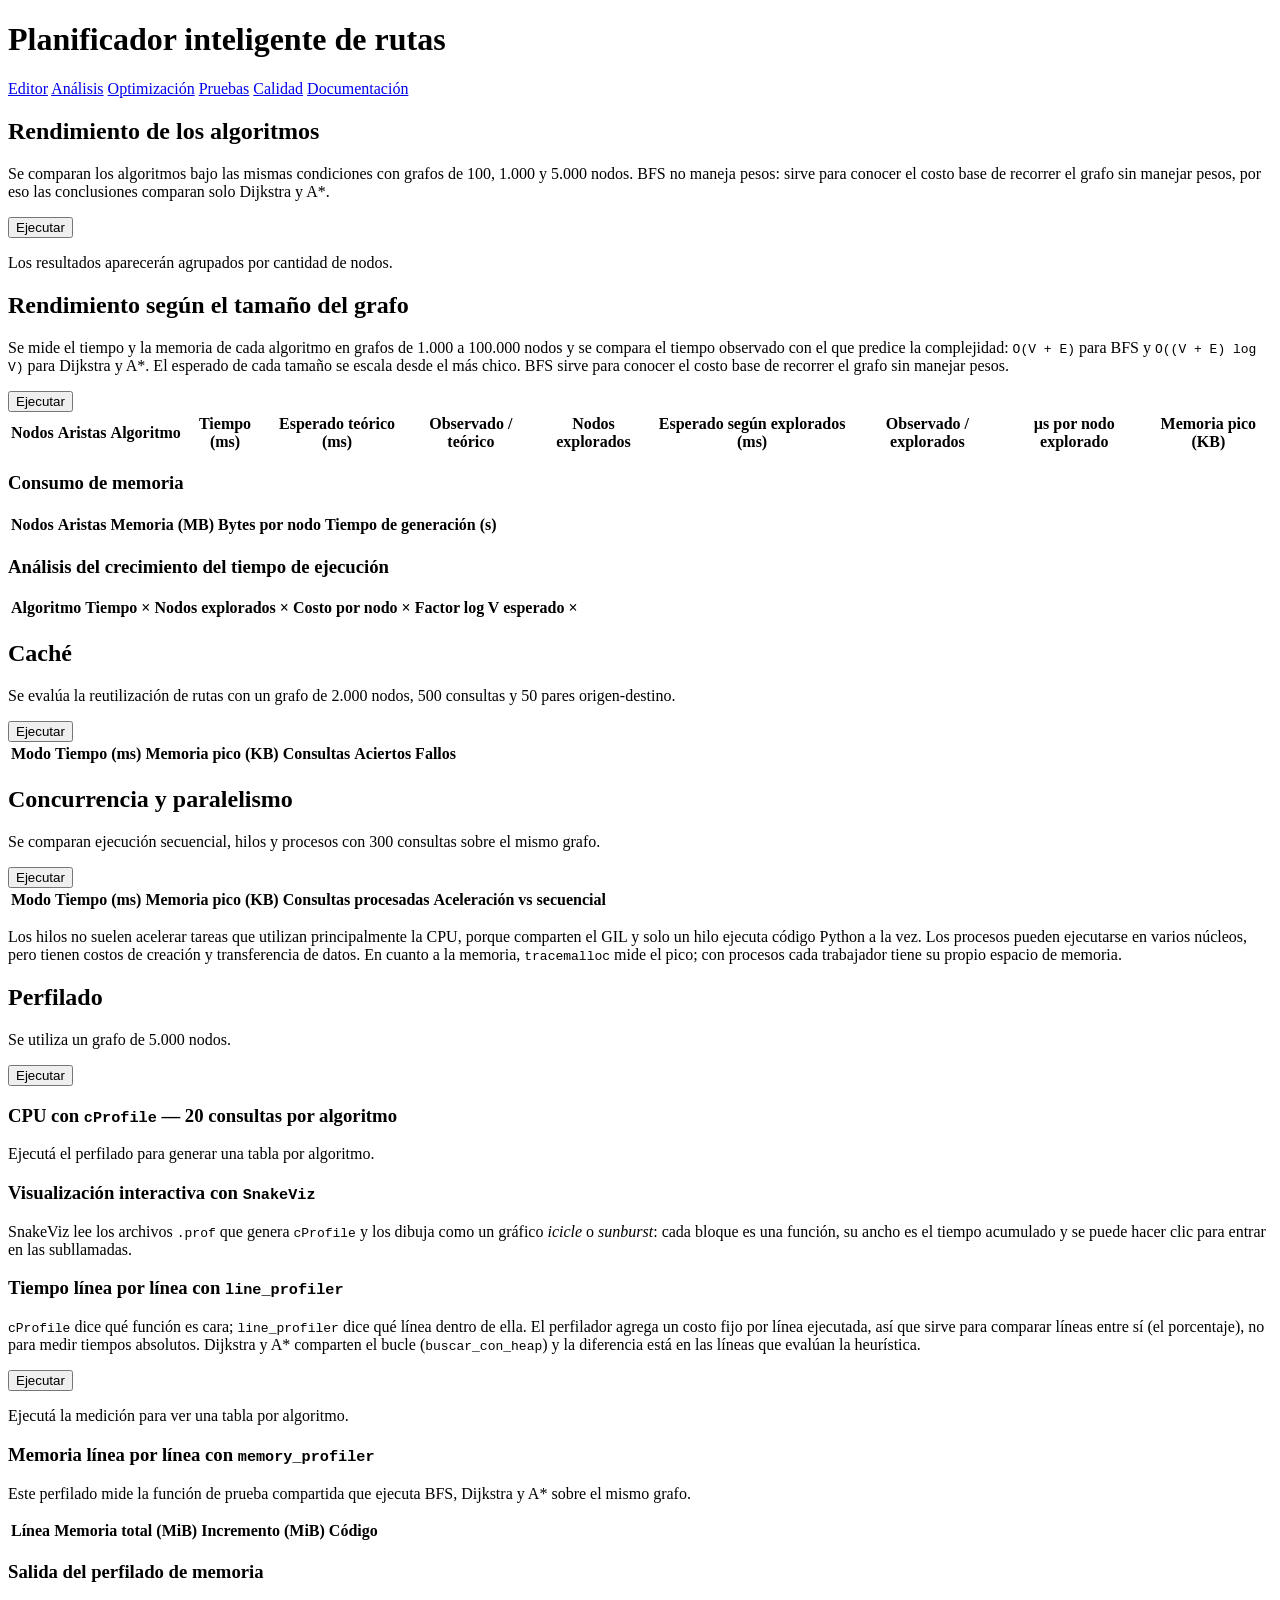
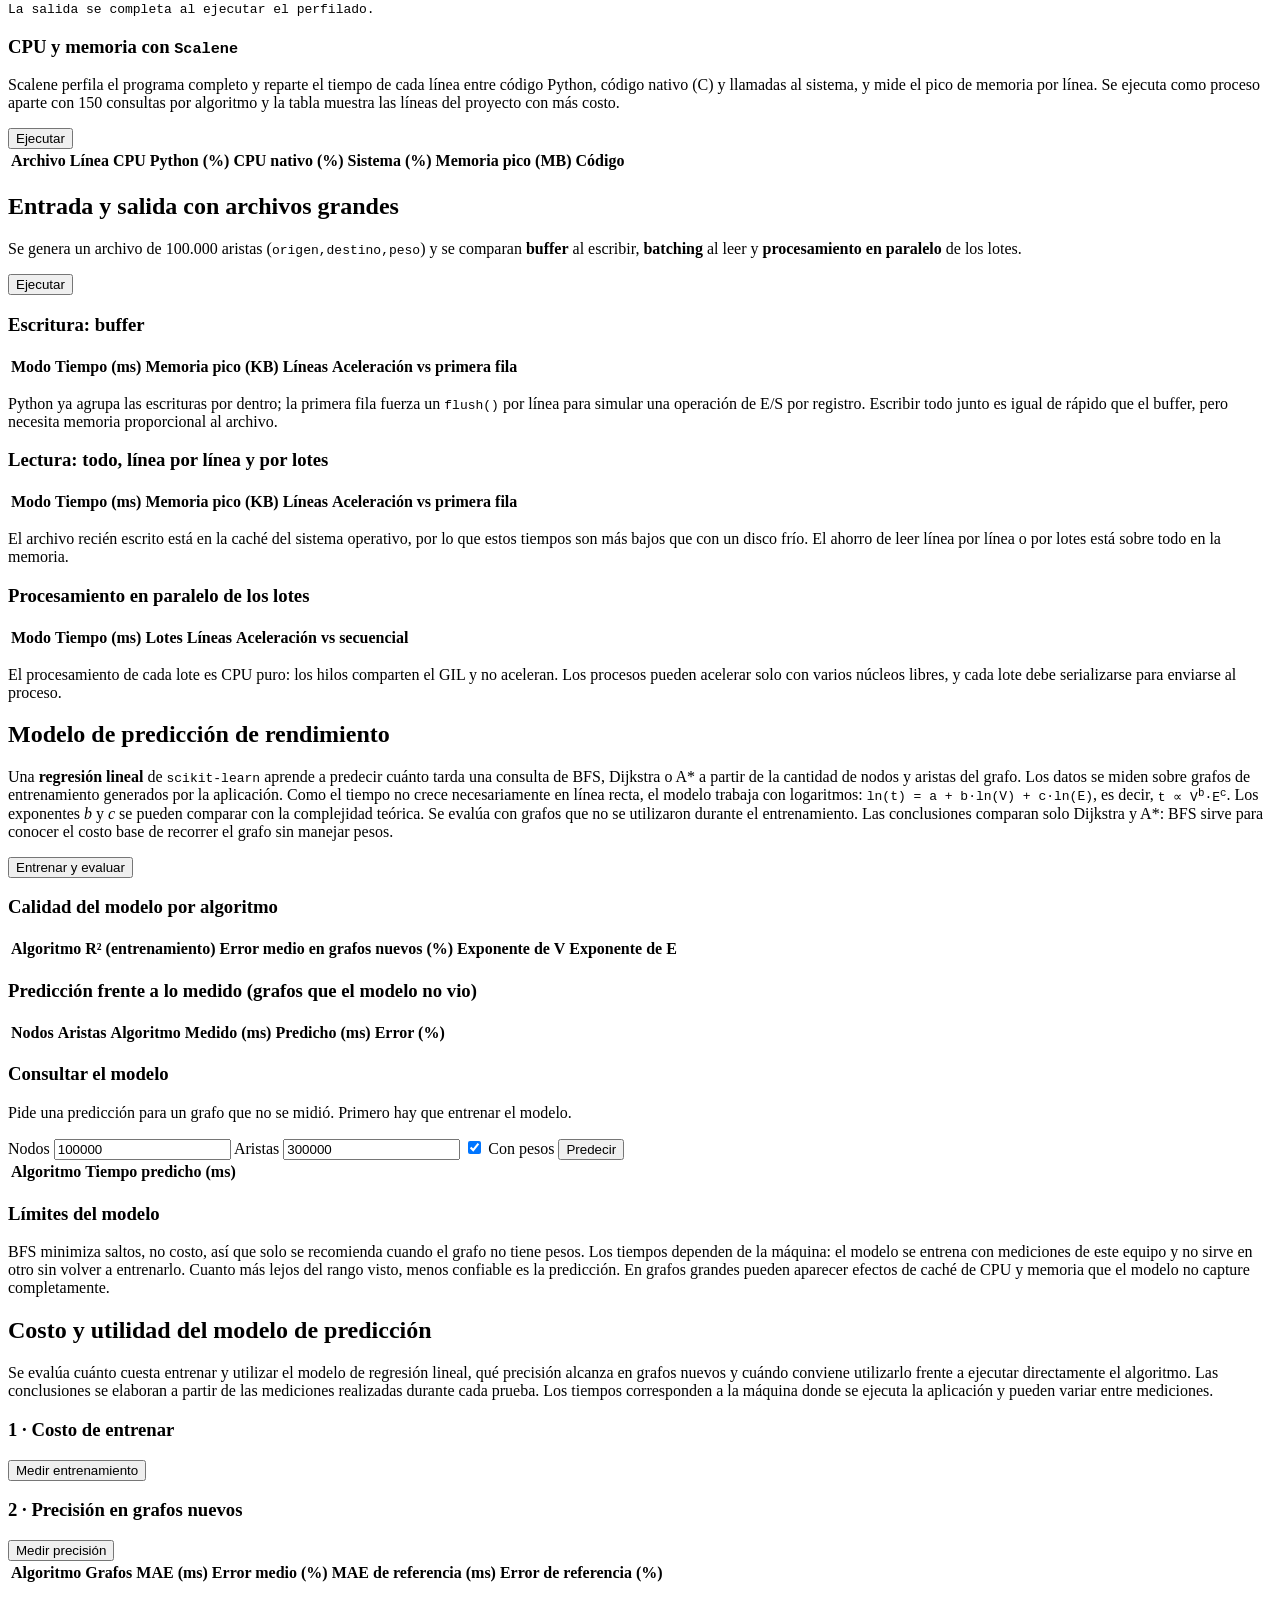
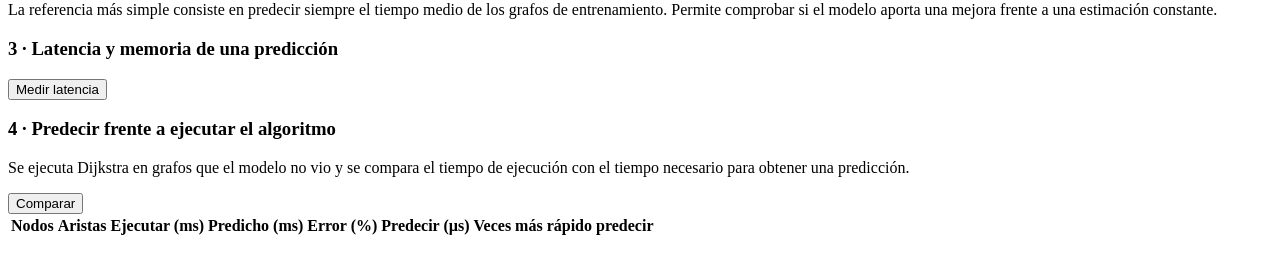
==== commit 8bb773d1: "Aclara el papel de BFS en los analisis" ====
--- a/web/analisis.html
+++ b/web/analisis.html
@@ -28,7 +28,9 @@
 
         <p>
           Se comparan los algoritmos bajo las mismas condiciones con grafos de
-          100, 1.000 y 5.000 nodos.
+          100, 1.000 y 5.000 nodos. BFS no maneja pesos: sirve para conocer el
+          costo base de recorrer el grafo sin manejar pesos, por eso las
+          conclusiones comparan solo Dijkstra y A*.
         </p>
 
         <div class="barra">
@@ -55,7 +57,8 @@
           100.000 nodos y se compara el tiempo observado con el que predice la
           complejidad: <code>O(V + E)</code> para BFS y
           <code>O((V + E) log V)</code> para Dijkstra y A*. El esperado de cada
-          tamaño se escala desde el más chico.
+          tamaño se escala desde el más chico. BFS sirve para conocer el costo
+          base de recorrer el grafo sin manejar pesos.
         </p>
 
         <div class="barra">
@@ -492,7 +495,8 @@
           <code>t ∝ V<sup>b</sup>·E<sup>c</sup></code>. Los exponentes
           <em>b</em> y <em>c</em> se pueden comparar con la complejidad
           teórica. Se evalúa con grafos que no se utilizaron durante el
-          entrenamiento.
+          entrenamiento. Las conclusiones comparan solo Dijkstra y A*: BFS sirve
+          para conocer el costo base de recorrer el grafo sin manejar pesos.
         </p>
 
         <div class="barra">
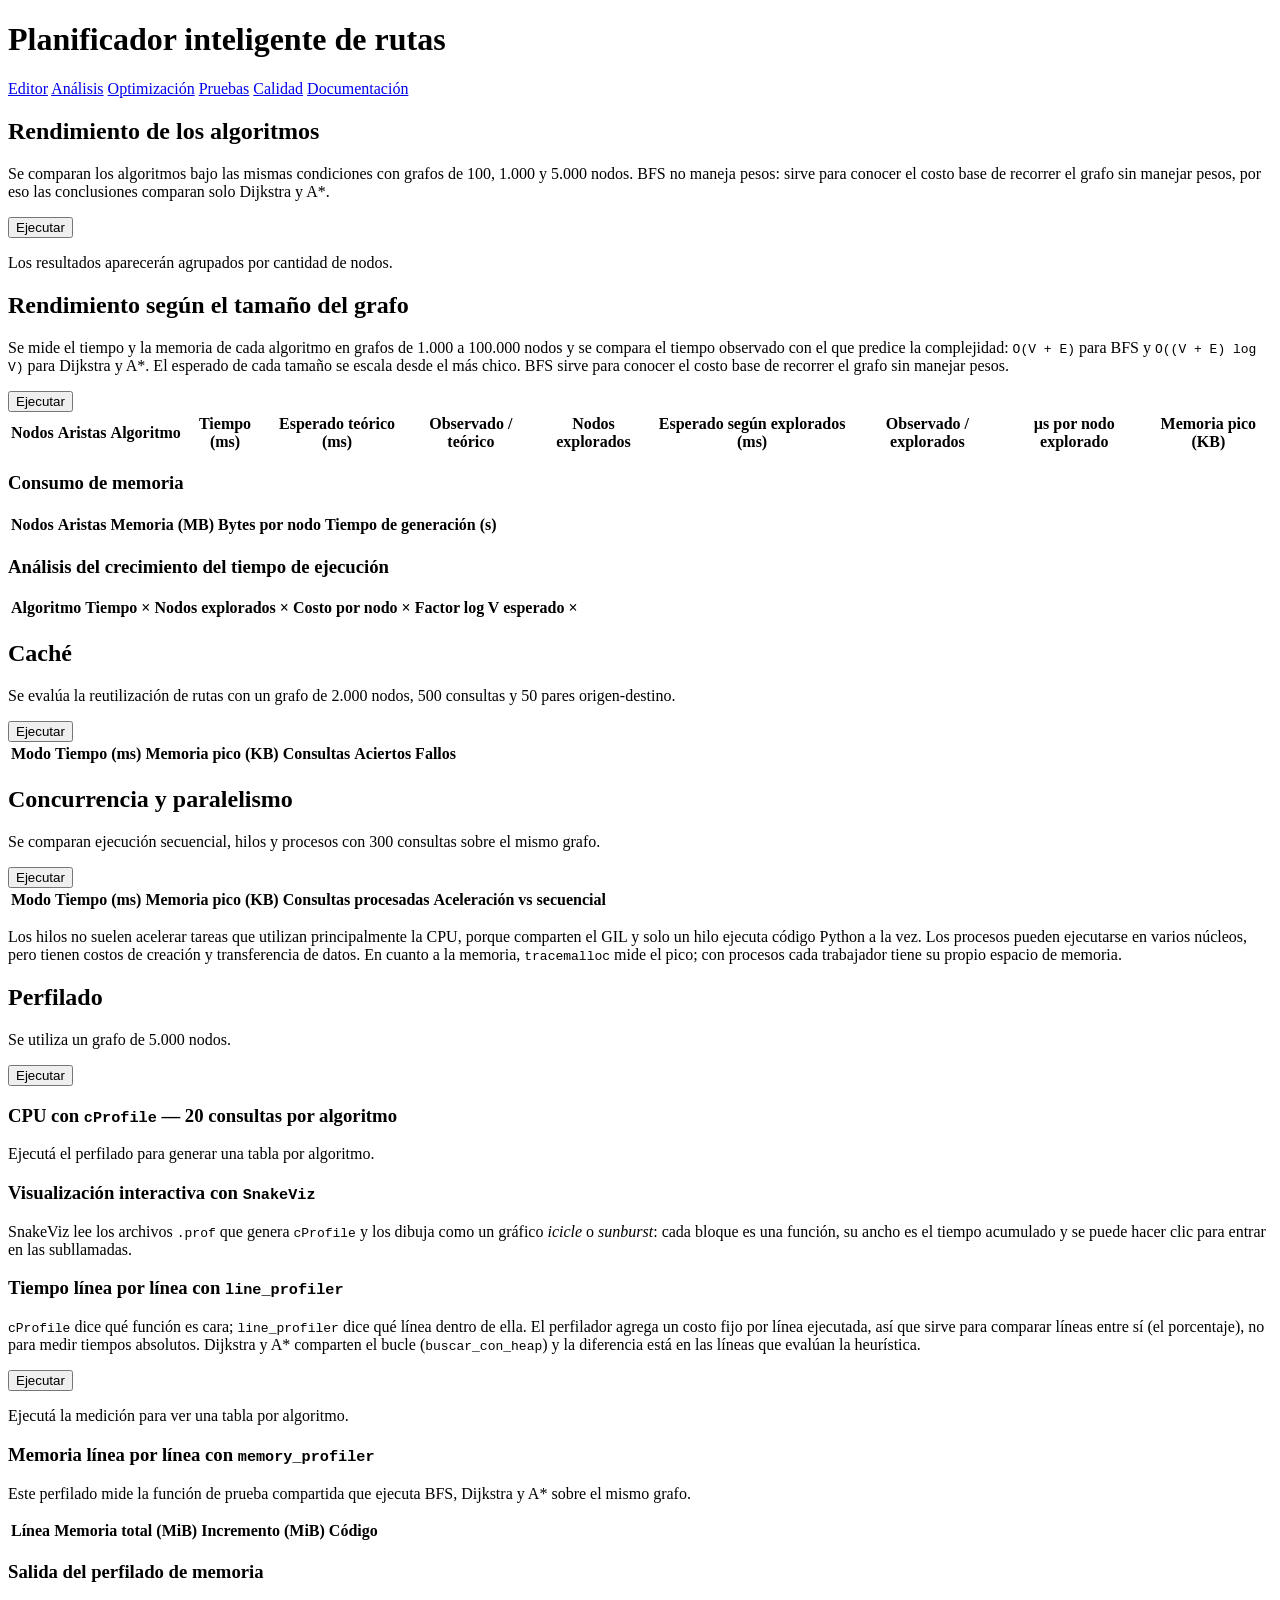
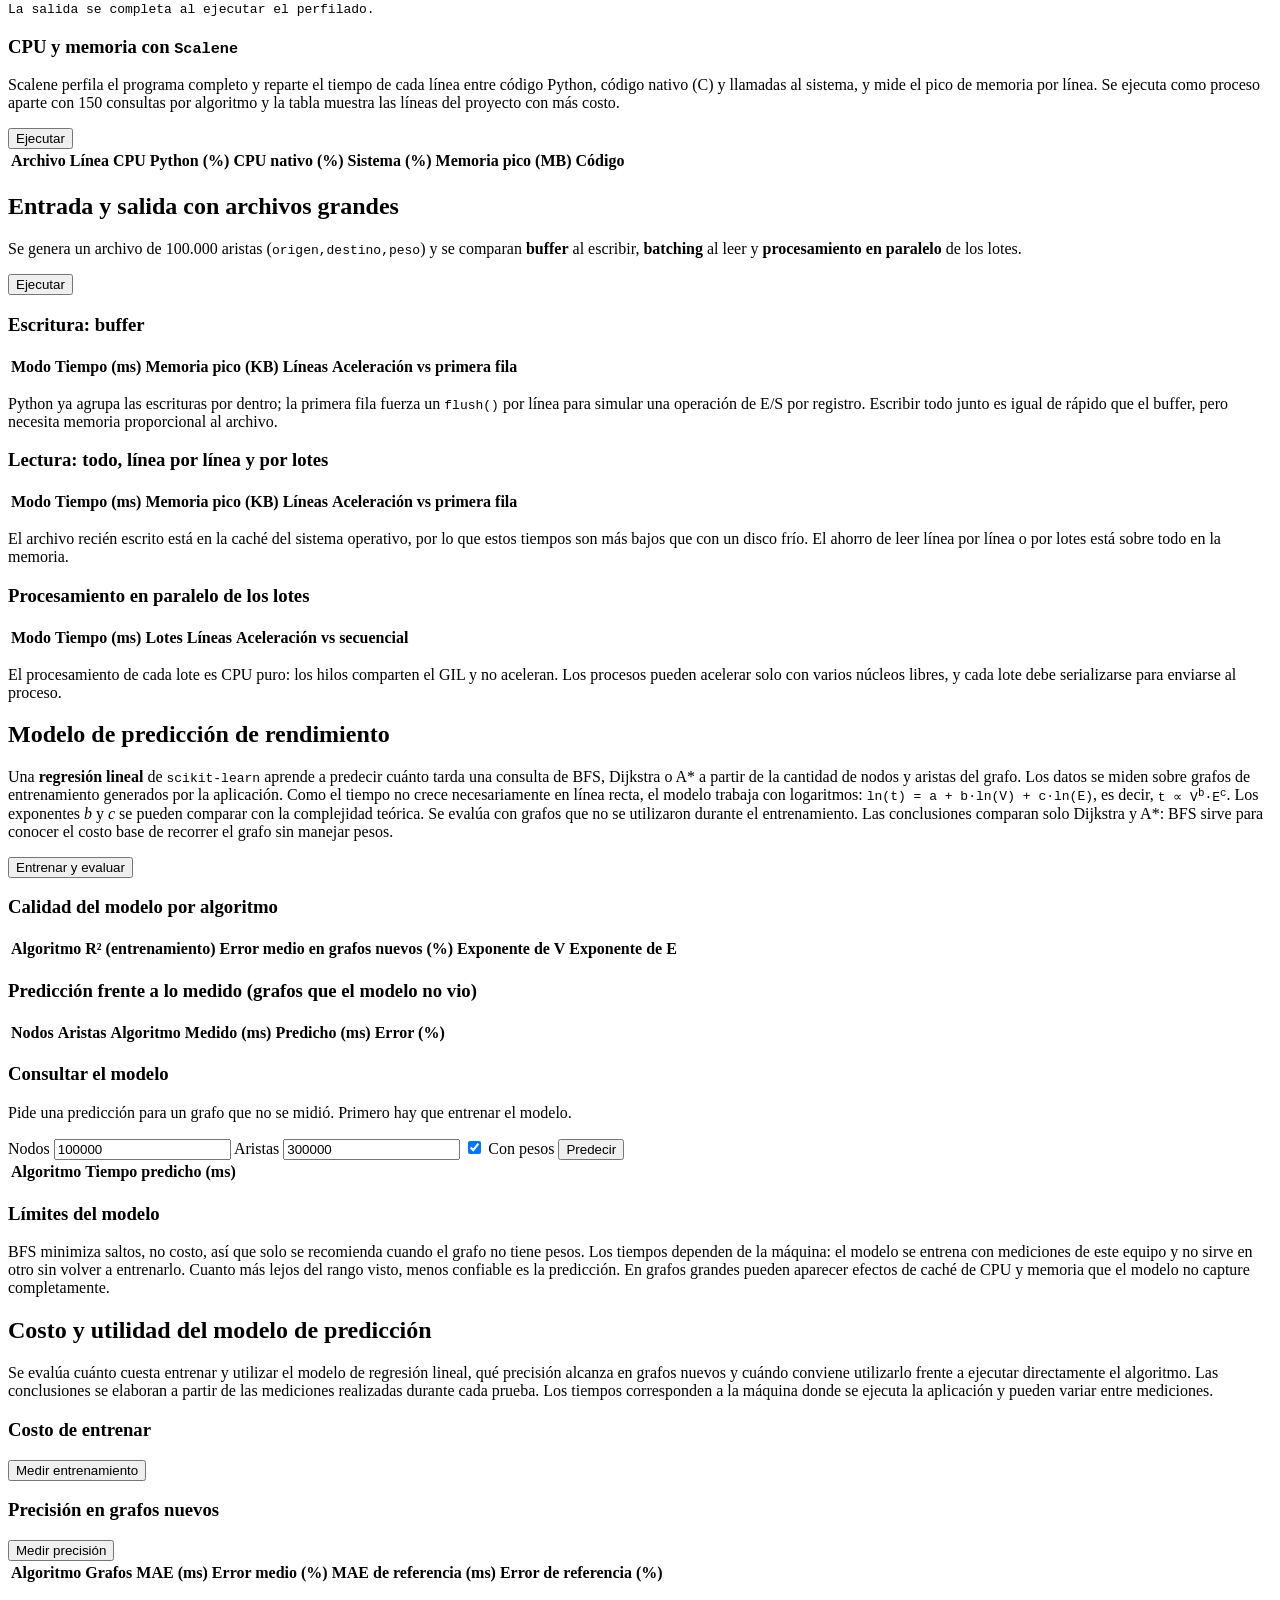
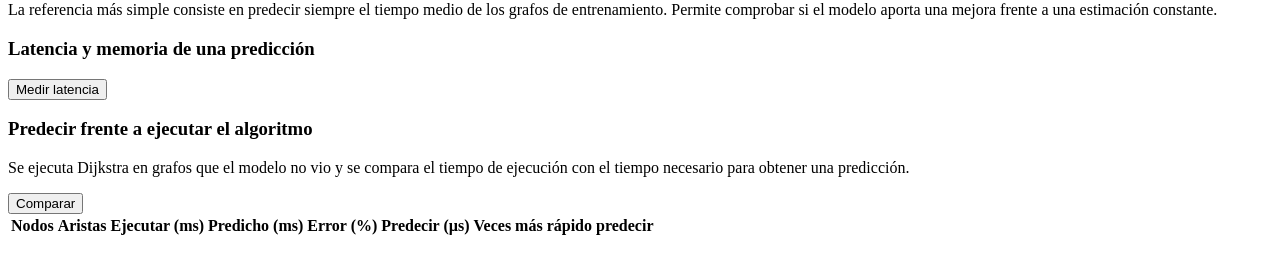
==== commit 121e5dce: "Aclara el papel de BFS en los analisis" ====
--- a/web/analisis.html
+++ b/web/analisis.html
@@ -615,7 +615,7 @@
         </p>
 
         <h3 data-api="POST /api/analisis/modelo/entrenamiento">
-          1 · Costo de entrenar
+          Costo de entrenar
         </h3>
 
         <div class="barra">
@@ -629,7 +629,7 @@
         <p class="conclusion" id="conclusion-modelo-entrenamiento"></p>
 
         <h3 data-api="POST /api/analisis/modelo/precision">
-          2 · Precisión en grafos nuevos
+          Precisión en grafos nuevos
         </h3>
 
         <div class="barra">
@@ -663,7 +663,7 @@
           una mejora frente a una estimación constante.
         </p>
         <h3 data-api="POST /api/analisis/modelo/latencia">
-          3 · Latencia y memoria de una predicción
+          Latencia y memoria de una predicción
         </h3>
 
         <div class="barra">
@@ -677,7 +677,7 @@
         <p class="conclusion" id="conclusion-modelo-latencia"></p>
 
         <h3 data-api="POST /api/analisis/modelo/comparacion">
-          4 · Predecir frente a ejecutar el algoritmo
+          Predecir frente a ejecutar el algoritmo
         </h3>
 
         <p class="nota">
